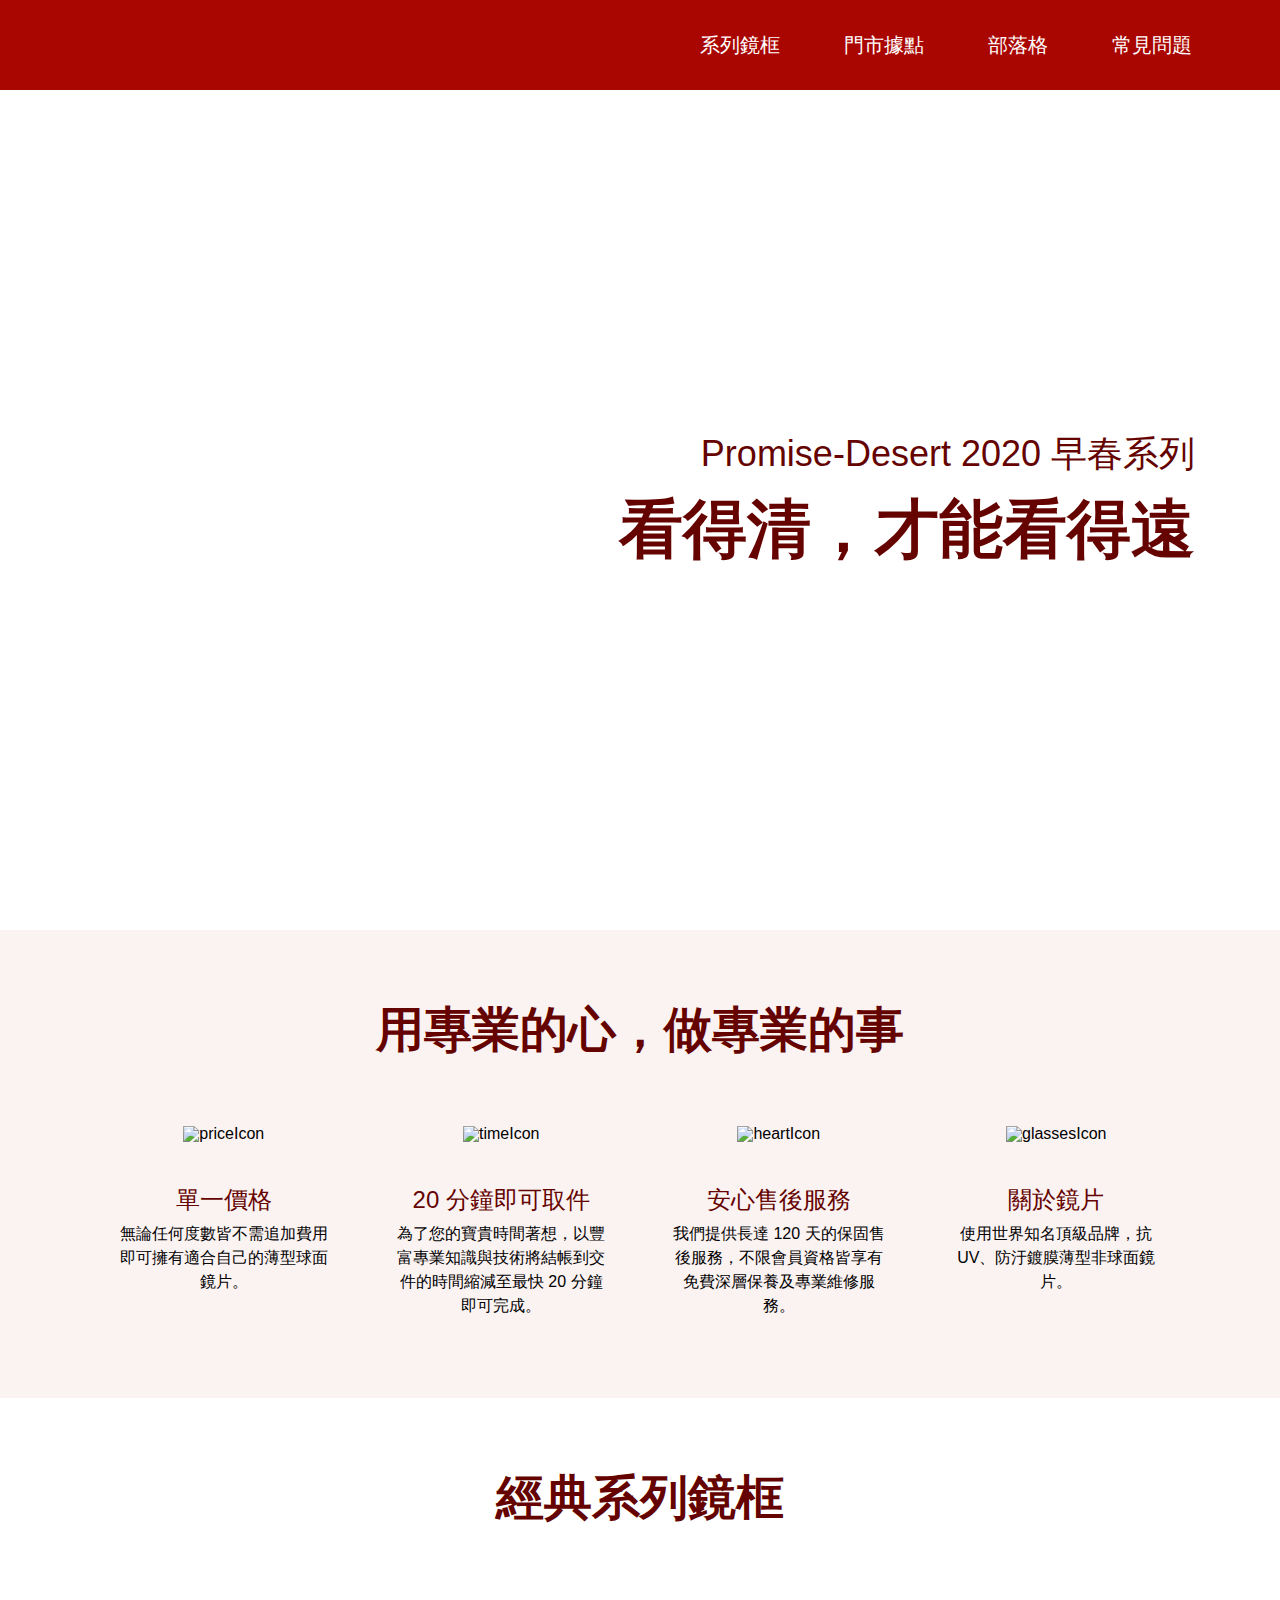
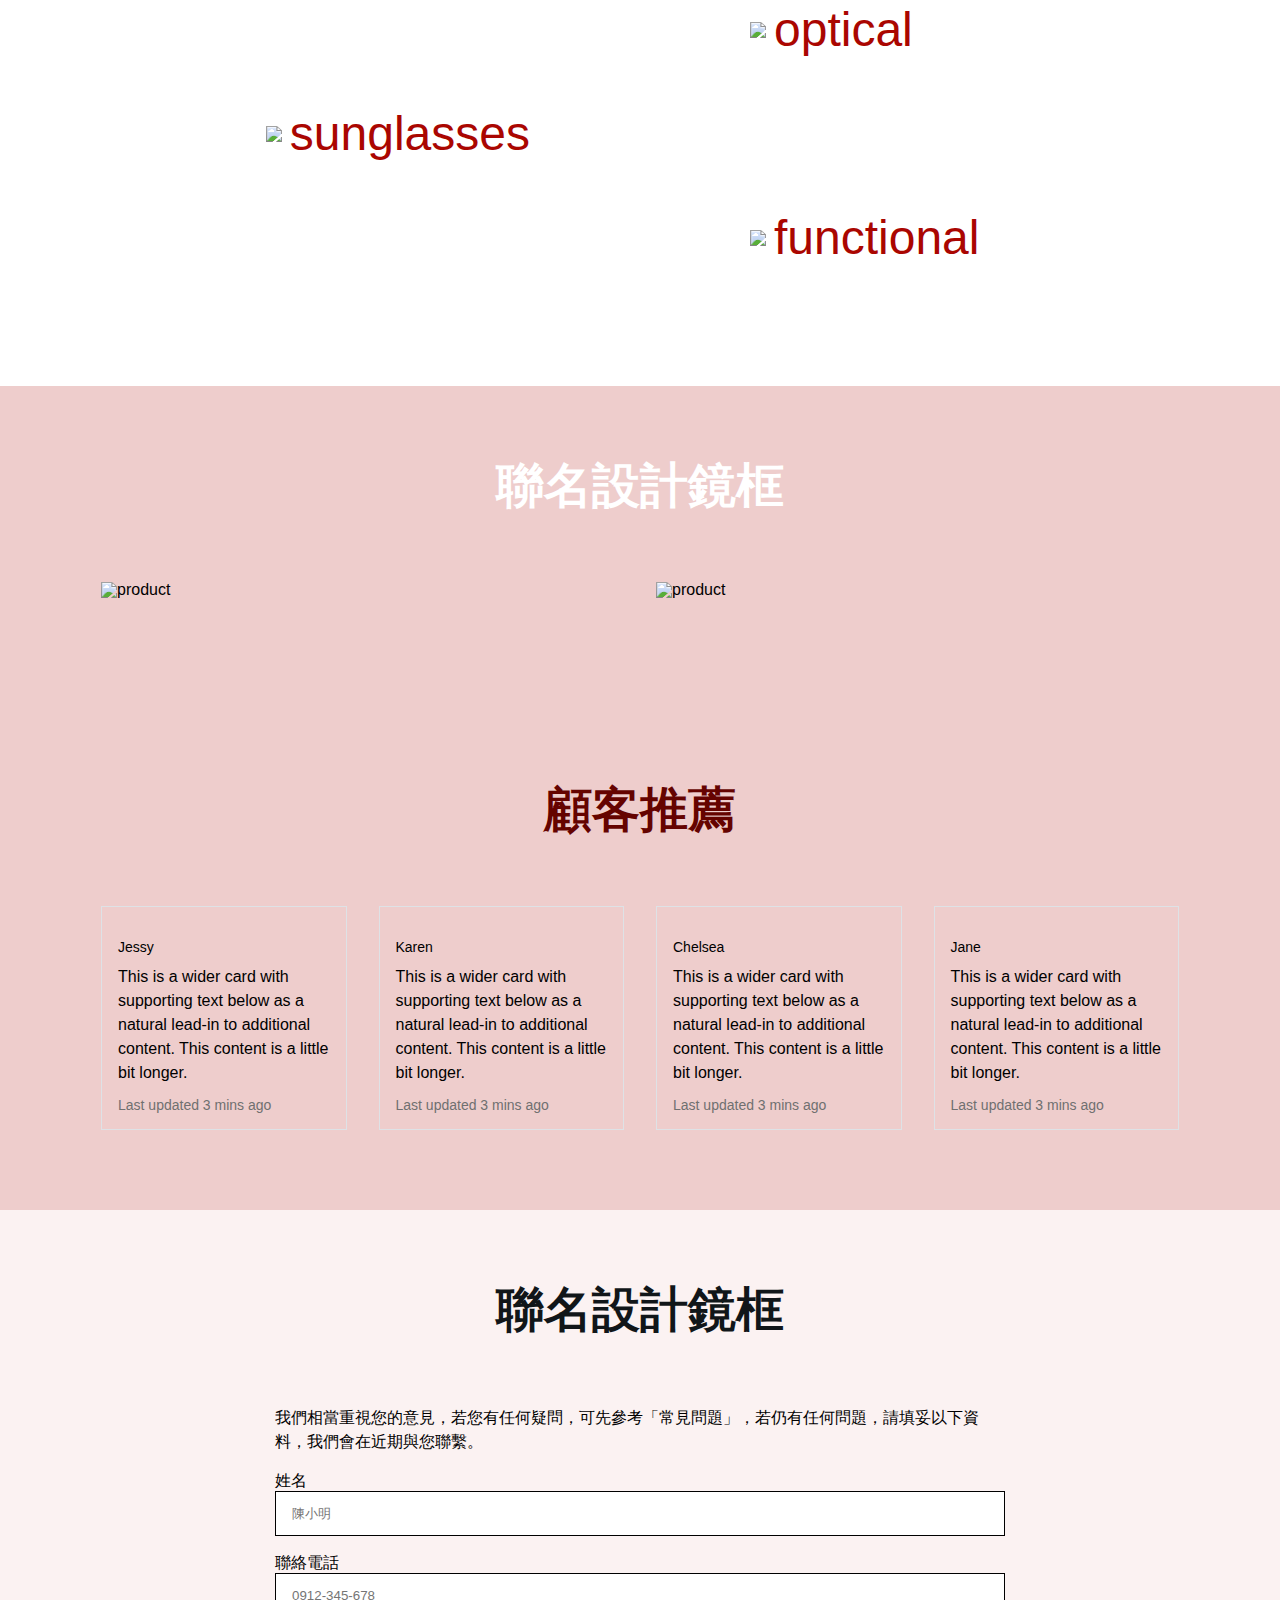
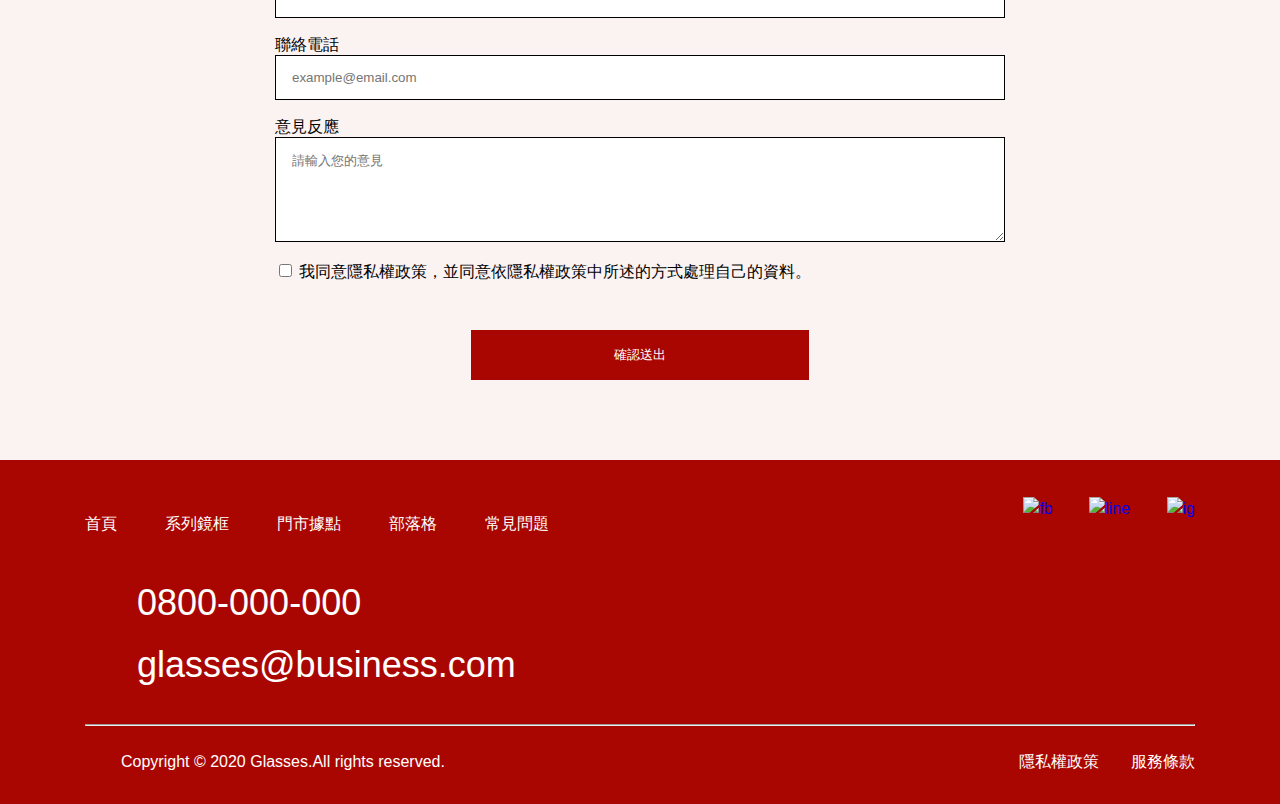
==== index.html @ e17db6bc "新增眼鏡行首頁" ====
<!DOCTYPE html>
<html lang="en">
<head>
  <meta charset="UTF-8">
  <meta name="viewport" content="width=device-width, initial-scale=1.0">
  <title>Glasses</title>
  <link rel="stylesheet" href="css/style.css">
</head>
<body>
  <nav class="bar">
    <a href="#" class="bar__logo">
      <img src="https://hexschool.github.io/webLayoutTraining1st/week3/logo.png" alt="">
    </a>
    <ul class="bar__nav">
      <li class="bar__nav__item"><a href="#">系列鏡框</a></li>
      <li class="bar__nav__item"><a href="#">門市據點</a></li>
      <li class="bar__nav__item"><a href="#">部落格</a></li>
      <li class="bar__nav__item"><a href="#">常見問題</a></li>
    </ul>
  </nav>
  <header class="masthead">
    <div class="container d-flex fxd-c fx-jcc fx-alfe">
      <div class="masthead__subtitle">Promise-Desert 2020 早春系列</div>
      <div class="masthead__title">看得清，才能看得遠</div>
    </div>
  </header>
  <section class="introduction">
    <div class="container">
      <h2 class="subtitle">用專業的心，做專業的事</h2>
      <div class="d-flexSet">
        <div class="intro w-25 w-md-50 w-sm-100">
          <img src="https://hexschool.github.io/webLayoutTraining1st/week3/icon-dollar.svg" alt="priceIcon" class="intro__img">
          <h3 class="intro__title">單一價格</h3>
          <p class="intro__content">無論任何度數皆不需追加費用 即可擁有適合自己的薄型球面 鏡片。</p>
        </div>
        <div class="intro w-25 w-md-50 w-sm-100">
          <img src="https://hexschool.github.io/webLayoutTraining1st/week3/icon-clock.svg" alt="timeIcon" class="intro__img">
          <h3 class="intro__title">20 分鐘即可取件</h3>
          <p class="intro__content">為了您的寶貴時間著想，以豐 富專業知識與技術將結帳到交 件的時間縮減至最快 20 分鐘 即可完成。</p>
        </div>
        <div class="intro w-25 w-md-50 w-sm-100">
          <img src="https://hexschool.github.io/webLayoutTraining1st/week3/icon-heart.svg" alt="heartIcon" class="intro__img">
          <h3 class="intro__title">安心售後服務</h3>
          <p class="intro__content">我們提供長達 120 天的保固售後服務，不限會員資格皆享有免費深層保養及專業維修服務。</p>
        </div>
        <div class="intro w-25 w-md-50 w-sm-100">
          <img src="https://hexschool.github.io/webLayoutTraining1st/week3/icon-glasses.svg" alt="glassesIcon" class="intro__img">
          <h3 class="intro__title">關於鏡片</h3>
          <p class="intro__content">使用世界知名頂級品牌，抗UV、防汙鍍膜薄型非球面鏡片。</p>
        </div>
      </div>
    </div>
  </section>
  <section class="product">
    <div class="container">
      <h2 class="subtitle">經典系列鏡框</h2>
      <div class="list">
        <img src="https://hexschool.github.io/webLayoutTraining1st/week3/product-1.png" alt="" class="list__img">
        <div class="list__content">
          <img class="list__content__icon d-none d-sm-bk" src="https://hexschool.github.io/webLayoutTraining1st/week3/icon-diamond-white.svg">
          <img class="list__content__icon d-sm-none" src="https://hexschool.github.io/webLayoutTraining1st/week3/icon-diamond.svg">
          <h3 class="list__content__discript">optical</h3>
        </div>
      </div>
      <div class="list fxd-rr fxd-md-r">
        <img src="https://hexschool.github.io/webLayoutTraining1st/week3/product-2.png" alt="" class="list__img">
        <div class="list__content">
          <img class="list__content__icon d-none d-sm-bk"  src="https://hexschool.github.io/webLayoutTraining1st/week3/icon-sun-white.svg">
          <img class="list__content__icon d-sm-none" src="https://hexschool.github.io/webLayoutTraining1st/week3/icon-sun.svg">
          <h3 class="list__content__discript">sunglasses</h3>
        </div>
      </div>
      <div class="list">
        <img src="https://hexschool.github.io/webLayoutTraining1st/week3/product-3.png" alt="" class="list__img">
        <div class="list__content">
          <img class="list__content__icon d-none d-sm-bk" src="https://hexschool.github.io/webLayoutTraining1st/week3/icon-thunder-white.svg">
          <img class="list__content__icon d-sm-none" src="https://hexschool.github.io/webLayoutTraining1st/week3/icon-thunder.svg">
          <h3 class="list__content__discript">functional</h3>
        </div>
      </div>
    </div>
  </section>
  <section class="co-brand">
    <div class="container">
      <h2 class="subtitle white">聯名設計鏡框</h2>
      <div class="d-flexSet">
        <img src="https://hexschool.github.io/webLayoutTraining1st/week3/product-8.png" alt="product" class="w-50 w-md-100 mb-md mb-0 px-xs">
        <img src="https://hexschool.github.io/webLayoutTraining1st/week3/product-9.png" alt="product" class="w-50 w-md-100 mb-md mb-0 px-xs">
      </div>
    </div>
  </section>
  <section class="recommend">
    <div class="container">
      <h2 class="subtitle">顧客推薦</h2>
      <div class="d-flexSet">
        <div class="w-25 w-md-50 w-sm-100 px-xs">
          <div class="card mb-md-md">
            <img src="https://hexschool.github.io/webLayoutTraining1st/week3/rec-1.png" alt="" class="card__head">
            <div class="card__body">
              <h5 class="card__title">Jessy</h5>
              <p class="card__text">This is a wider card with supporting text below as a natural lead-in to additional content. This content is a little bit longer.</p>
              <p class="card__caption">Last updated 3 mins ago</p>
            </div>
          </div>
        </div>
        <div class="w-25 w-md-50 w-sm-100 px-xs">
          <div class="card mb-md-md">
            <img src="https://hexschool.github.io/webLayoutTraining1st/week3/rec-2.png" alt="" class="card__head">
            <div class="card__body">
              <h5 class="card__title">Karen</h5>
              <p class="card__text">This is a wider card with supporting text below as a natural lead-in to additional content. This content is a little bit longer.</p>
              <p class="card__caption">Last updated 3 mins ago</p>
            </div>
          </div>
        </div>
        <div class="w-25 w-md-50 w-sm-100 px-xs">
          <div class="card mb-sm-md">
            <img src="https://hexschool.github.io/webLayoutTraining1st/week3/rec-3.png" alt="" class="card__head">
            <div class="card__body">
              <h5 class="card__title">Chelsea</h5>
              <p class="card__text">This is a wider card with supporting text below as a natural lead-in to additional content. This content is a little bit longer.</p>
              <p class="card__caption">Last updated 3 mins ago</p>
            </div>
          </div>
        </div>
        <div class="w-25 w-md-50 w-sm-100 px-xs">
          <div class="card">
            <img src="https://hexschool.github.io/webLayoutTraining1st/week3/rec-4.png" alt="" class="card__head">
            <div class="card__body">
              <h5 class="card__title">Jane</h5>
              <p class="card__text">This is a wider card with supporting text below as a natural lead-in to additional content. This content is a little bit longer.</p>
              <p class="card__caption">Last updated 3 mins ago</p>
            </div>
          </div>
        </div>
      </div>
    </div>
  </section>
  <section class="contact">
    <div class="container">
      <h2 class="subtitle dark mb-xs">聯名設計鏡框</h2>
      <div class="contact__form">
        <p class="mb-xs">我們相當重視您的意見，若您有任何疑問，可先參考「常見問題」，若仍有任何問題，請填妥以下資料，我們會在近期與您聯繫。</p>
        <div class="contact__form__topic">
          <label for="contactName">姓名</label>
          <input type="text" placeholder="陳小明">
        </div>
        <div class="contact__form__topic">
          <label for="contactTel">聯絡電話</label>
          <input type="tel" placeholder="0912-345-678">
        </div>
        <div class="contact__form__topic">
          <label for="contactMail">聯絡電話</label>
          <input type="email" placeholder="example@email.com">
        </div>
        <div class="contact__form__topic">
          <label for="">意見反應</label>
          <textarea name="response" id="" cols="30" rows="5" placeholder="請輸入您的意見"></textarea>
        </div>
        <div class="mb-xl mb-md-sm">
          <input type="checkbox" id="agreement" name="agreement" value="agree">
          <label for="agreement">我同意隱私權政策，並同意依隱私權政策中所述的方式處理自己的資料。</label><br>
        </div>
        <button class="btn mx-auto">確認送出</button>
      </div>
      
    </div>
  </section>
  <div class="footer">
    <div class="container">
      <div class="d-flex fx-jsb">
        <div>
          <ul class="d-flex fx-jsb py-xs py-md-0 mb-sm d-sm-none">
            <li class="mr-xl"><a class="white" href="#">首頁</a></li>
            <li class="mr-xl"><a class="white" href="#">系列鏡框</a></li>
            <li class="mr-xl"><a class="white" href="#">門市據點</a></li>
            <li class="mr-xl"><a class="white" href="#">部落格</a></li>
            <li class="mr-xl"><a class="white" href="#">常見問題</a></li>
          </ul>
          <div class="d-flex fx-alc contact-list">
            <img src="https://hexschool.github.io/webLayoutTraining1st/week3/icon-phone.svg" alt="">
            <a href="tel:+0800-000-000">0800-000-000</a>
          </div>
          <div class="d-flex fx-alc contact-list">
            <img src="https://hexschool.github.io/webLayoutTraining1st/week3/icon-mail.svg" alt="">
            <a href="mailto:glasses@business.com">glasses@business.com</a>
          </div>
        </div>
        <div>
          <a href="#" class="mr-md mr-sm-sm"><img class="contact-icon" src="https://hexschool.github.io/webLayoutTraining1st/week3/icon-fb.svg" alt="fb"></a>
          <a href="#" class="mr-md mr-sm-sm"><img class="contact-icon" src="https://hexschool.github.io/webLayoutTraining1st/week3/icon-line.svg" alt="line"></a>
          <a href="#"><img class="contact-icon" src="https://hexschool.github.io/webLayoutTraining1st/week3/icon-ig.svg" alt="ig"></a>
        </div>
      </div>
      <hr class="divider">
      <div class="d-flex fx-alc fx-jsb fxd-sm-c fx-sm-alfs">
        <div class="d-flex fx-alc fx-jsb">
          <img class="mr-lg d-md-none" src="https://hexschool.github.io/webLayoutTraining1st/week3/logo.png" alt="">
          <p class="white">Copyright © 2020 Glasses.All rights reserved.</p>
        </div>    
        <div class="d-flex fx-jsb fx-alfe w-sm-100 policy">
          <ul class="d-flex fx-jsb fxd-sm-c">
            <li class="mr-md"><a class="white" href="#">隱私權政策</a></li>
            <li><a class="white" href="#">服務條款</a></li>
          </ul>
          <img class="d-none d-sm-bk" src="https://hexschool.github.io/webLayoutTraining1st/week3/logo.png" alt="">
        </div>
      </div>
    </div>
  </div>
</body>
</html>
---- css/style.css ----
@charset "UTF-8";
/* http://meyerweb.com/eric/tools/css/reset/ 
   v2.0 | 20110126
   License: none (public domain)
*/
html, body, div, span, applet, object, iframe,
h1, h2, h3, h4, h5, h6, p, blockquote, pre,
a, abbr, acronym, address, big, cite, code,
del, dfn, em, img, ins, kbd, q, s, samp,
small, strike, strong, sub, sup, tt, var,
b, u, i, center,
dl, dt, dd, ol, ul, li,
fieldset, form, label, legend,
table, caption, tbody, tfoot, thead, tr, th, td,
article, aside, canvas, details, embed,
figure, figcaption, footer, header, hgroup,
menu, nav, output, ruby, section, summary,
time, mark, audio, video {
  margin: 0;
  padding: 0;
  border: 0;
  font-size: 100%;
  font: inherit;
  vertical-align: baseline;
}

/* HTML5 display-role reset for older browsers */
article, aside, details, figcaption, figure,
footer, header, hgroup, menu, nav, section {
  display: block;
}

body {
  line-height: 1;
}

ol, ul {
  list-style: none;
}

blockquote, q {
  quotes: none;
}

blockquote:before, blockquote:after,
q:before, q:after {
  content: '';
  content: none;
}

table {
  border-collapse: collapse;
  border-spacing: 0;
}

*, *:after, *:before {
  position: relative;
  -webkit-box-sizing: border-box;
          box-sizing: border-box;
}

html {
  font-family: 'Roboto', sans-serif, "微軟正黑體";
  font-size: 16px;
  width: 100%;
}

h1 {
  font-weight: bold;
}

h2 {
  font-weight: bold;
  font-size: 48px;
  line-height: 72px;
}

a, p {
  font-size: 16px;
  line-height: 1.5;
}

img {
  vertical-align: middle;
  max-width: 100%;
  height: auto;
}

a {
  text-decoration: none;
}

.bg-primary {
  background-color: #AA0601 !important;
}

.primary {
  color: #AA0601 !important;
}

.bg-secondary {
  background-color: #650300 !important;
}

.secondary {
  color: #650300 !important;
}

.bg-dark {
  background-color: #111619 !important;
}

.dark {
  color: #111619 !important;
}

.bg-white {
  background-color: #fff !important;
}

.white {
  color: #fff !important;
}

.bg-caption {
  background-color: #707070 !important;
}

.caption {
  color: #707070 !important;
}

.mr-xs {
  margin-right: 1rem;
}

.mb-xs {
  margin-bottom: 1rem;
}

.pb-xs {
  padding-bottom: 1rem;
}

.py-xs {
  padding-top: 1rem;
  padding-bottom: 1rem;
}

.px-xs {
  padding-left: 1rem;
  padding-right: 1rem;
}

.txt-xs {
  font-size: 1rem;
}

.mr-sm {
  margin-right: 1.5rem;
}

.mb-sm {
  margin-bottom: 1.5rem;
}

.pb-sm {
  padding-bottom: 1.5rem;
}

.py-sm {
  padding-top: 1.5rem;
  padding-bottom: 1.5rem;
}

.px-sm {
  padding-left: 1.5rem;
  padding-right: 1.5rem;
}

.txt-sm {
  font-size: 1.5rem;
}

.mr-md {
  margin-right: 2rem;
}

.mb-md {
  margin-bottom: 2rem;
}

.pb-md {
  padding-bottom: 2rem;
}

.py-md {
  padding-top: 2rem;
  padding-bottom: 2rem;
}

.px-md {
  padding-left: 2rem;
  padding-right: 2rem;
}

.txt-md {
  font-size: 2rem;
}

.mr-lg {
  margin-right: 2.25rem;
}

.mb-lg {
  margin-bottom: 2.25rem;
}

.pb-lg {
  padding-bottom: 2.25rem;
}

.py-lg {
  padding-top: 2.25rem;
  padding-bottom: 2.25rem;
}

.px-lg {
  padding-left: 2.25rem;
  padding-right: 2.25rem;
}

.txt-lg {
  font-size: 2.25rem;
}

.mr-xl {
  margin-right: 3rem;
}

.mb-xl {
  margin-bottom: 3rem;
}

.pb-xl {
  padding-bottom: 3rem;
}

.py-xl {
  padding-top: 3rem;
  padding-bottom: 3rem;
}

.px-xl {
  padding-left: 3rem;
  padding-right: 3rem;
}

.txt-xl {
  font-size: 3rem;
}

.mr-xxl {
  margin-right: 4rem;
}

.mb-xxl {
  margin-bottom: 4rem;
}

.pb-xxl {
  padding-bottom: 4rem;
}

.py-xxl {
  padding-top: 4rem;
  padding-bottom: 4rem;
}

.px-xxl {
  padding-left: 4rem;
  padding-right: 4rem;
}

.txt-xxl {
  font-size: 4rem;
}

.mx-auto {
  margin-right: auto;
  margin-left: auto;
}

.w-25 {
  width: 25%;
}

.w-50 {
  width: 50%;
}

.w-75 {
  width: 75%;
}

.w-100 {
  width: 100%;
}

.w-125 {
  width: 125%;
}

.italic {
  font-style: italic;
}

.bold {
  font-weight: bold;
}

.align-r {
  text-align: right;
}

.align-c {
  text-align: center;
}

.d-none {
  display: none;
}

.h-100 {
  height: 100％;
}

.d-flex {
  display: -webkit-box;
  display: -ms-flexbox;
  display: flex;
}

.d-flexSet {
  display: -webkit-box;
  display: -ms-flexbox;
  display: flex;
  -ms-flex-wrap: wrap;
      flex-wrap: wrap;
}

.fxd-c {
  -webkit-box-orient: vertical;
  -webkit-box-direction: normal;
      -ms-flex-direction: column;
          flex-direction: column;
}

.fxd-rr {
  -webkit-box-orient: horizontal;
  -webkit-box-direction: reverse;
      -ms-flex-direction: row-reverse;
          flex-direction: row-reverse;
}

.fx-jcc {
  -webkit-box-pack: center;
      -ms-flex-pack: center;
          justify-content: center;
}

.fx-jsb {
  -webkit-box-pack: justify;
      -ms-flex-pack: justify;
          justify-content: space-between;
}

.fx-alc {
  -webkit-box-align: center;
      -ms-flex-align: center;
          align-items: center;
}

.fx-alfe {
  -webkit-box-align: end;
      -ms-flex-align: end;
          align-items: flex-end;
}

.intro {
  padding: 0 30px;
  text-align: center;
}

.intro__img {
  width: 100px;
  height: 100px;
  margin: 0 auto 40px;
}

.intro__title {
  color: #650300;
  font-size: 24px;
  line-height: 36px;
  margin-bottom: 4px;
}

.intro__content {
  font-size: 16px;
  line-height: 24px;
}

.list {
  display: -webkit-box;
  display: -ms-flexbox;
  display: flex;
  margin-bottom: 32px;
}

.list__img {
  width: 635px;
}

.list__content {
  display: -webkit-box;
  display: -ms-flexbox;
  display: flex;
  -webkit-box-align: center;
      -ms-flex-align: center;
          align-items: center;
  color: #AA0601;
  padding: 0 30px;
}

.list__content__icon {
  margin-right: 8px;
}

.list__content__discript {
  font-size: 48px;
  line-height: 72px;
}

.card {
  border: 1px solid #DEE2E6;
}

.card__head {
  width: 100%;
}

.card__body {
  padding: 14px 16px;
}

.card__title {
  font-size: 14px;
  line-height: 20px;
  margin-bottom: 8px;
}

.card__text {
  font-size: 16px;
  line-height: 24px;
  margin-bottom: 10px;
}

.card__caption {
  font-size: 14px;
  line-height: 20px;
  color: #707070;
}

.btn {
  display: block;
  background-color: #AA0601;
  border: none;
  color: white;
  padding: 16px 143px;
  text-align: center;
  text-decoration: none;
  cursor: pointer;
}

.divider {
  margin-top: 1.5rem;
  margin-bottom: 1.5rem;
}

.container {
  margin: 0 auto;
  width: 100%;
  max-width: 1110px;
  padding: 64px 0 80px;
}

.subtitle {
  text-align: center;
  color: #650300;
  margin-bottom: 60px;
}

.bar {
  display: -webkit-box;
  display: -ms-flexbox;
  display: flex;
  -webkit-box-pack: justify;
      -ms-flex-pack: justify;
          justify-content: space-between;
  -webkit-box-align: center;
      -ms-flex-align: center;
          align-items: center;
  padding: 30px 88px;
  background-color: #AA0601;
}

.bar__nav {
  display: -webkit-box;
  display: -ms-flexbox;
  display: flex;
  -webkit-box-pack: justify;
      -ms-flex-pack: justify;
          justify-content: space-between;
}

.bar__nav__item {
  margin-left: 64px;
}

.bar__nav__item a {
  color: #fff;
  font-size: 20px;
}

.masthead {
  background-image: url("https://hexschool.github.io/webLayoutTraining1st/week3/banner.png");
  background-size: cover;
  background-repeat: no-repeat;
  height: 840px;
  display: -webkit-box;
  display: -ms-flexbox;
  display: flex;
  -webkit-box-align: center;
      -ms-flex-align: center;
          align-items: center;
}

.masthead__title {
  font-size: 64px;
  line-height: 96px;
  color: #650300;
  font-weight: bold;
}

.masthead__subtitle {
  font-size: 36px;
  line-height: 54px;
  color: #650300;
}

.introduction {
  background-color: rgba(170, 6, 1, 0.05);
}

.co-brand {
  background-color: rgba(170, 6, 1, 0.2);
  background-image: url("https://hexschool.github.io/webLayoutTraining1st/week3/bg.png");
  background-repeat: no-repeat;
  background-position: center;
  background-size: cover;
}

.recommend {
  background-color: rgba(170, 6, 1, 0.2);
}

.contact {
  background-color: rgba(170, 6, 1, 0.05);
}

.contact__form {
  margin: 0 auto;
  padding: 0 190px;
}

.contact__form label {
  line-height: 21px;
}

.contact__form__topic {
  margin-bottom: 16px;
}

.contact__form__topic label {
  display: block;
  width: 100%;
  line-height: 21px;
}

.contact__form__topic input {
  border: 1px solid #000;
  width: 100%;
  padding: 14px 16px;
}

.contact__form__topic textarea {
  border: 1px solid #000;
  width: 100%;
  padding: 14px 16px;
}

.footer {
  background-color: #AA0601;
}

.footer .container {
  padding-top: 36px;
  padding-bottom: 30px;
}

.footer .contact-icon {
  width: 48px;
}

.footer .contact-list {
  margin-bottom: 8px;
}

.footer .contact-list img {
  width: 40px;
  margin-right: 12px;
}

.footer .contact-list a {
  color: white;
  font-size: 36px;
}

@media (max-width: 900px) {
  .list__img {
    width: 65%;
  }
  .list__content__discript {
    font-size: 40px;
    line-height: 1.5;
  }
}

@media (max-width: 768px) {
  h2 {
    font-size: 32px;
    line-height: 48px;
  }
  .bar {
    padding: 30px 39px;
  }
  .bar__nav__item {
    margin-left: 40px;
  }
  .container {
    padding: 32px 40px;
  }
  .masthead__title {
    font-size: 48px;
    line-height: 67px;
  }
  .masthead__subtitle {
    font-size: 20px;
    line-height: 28px;
  }
  .contact__form {
    padding: 0 120px;
  }
  .contact__form__topic {
    margin-bottom: 8px;
  }
  .footer .contact-icon {
    width: 24px;
  }
  .footer .contact-list img {
    margin-right: 8px;
  }
  .footer .contact-list a {
    font-size: 20px;
  }
  .footer .policy ul li {
    padding-top: 8px;
  }
  .footer .policy a {
    font-size: 14px;
  }
  .footer .policy img {
    width: 46px;
  }
  .w-md-25 {
    width: 25%;
  }
  .w-md-50 {
    width: 50%;
  }
  .w-md-75 {
    width: 75%;
  }
  .w-md-100 {
    width: 100%;
  }
  .fxd-md-r {
    -webkit-box-orient: horizontal;
    -webkit-box-direction: normal;
        -ms-flex-direction: row;
            flex-direction: row;
  }
  .d-md-bk {
    display: block;
  }
  .d-md-none {
    display: none;
  }
  .py-md-0 {
    padding-top: 0;
    padding-bottom: 0;
  }
  .mb-md-md {
    margin-bottom: 32px;
  }
  .intro {
    padding: 20px 23px;
  }
  .intro__img {
    width: 80px;
    height: 80px;
    margin: 0 auto 16px;
  }
  .intro__title {
    font-size: 20px;
    line-height: 30px;
    margin-bottom: 8px;
  }
  .list {
    margin-bottom: 8px;
  }
  .list__img {
    width: 60%;
  }
  .list__content__discript {
    font-size: 28px;
    line-height: 42px;
  }
}

@media (max-width: 600px) {
  .list__content {
    padding-right: 0;
    padding-left: 20px;
  }
  .list__content__icon {
    width: 50%;
  }
  .list__content__discript {
    font-size: 24px;
    line-height: 24px;
  }
}

@media (max-width: 414px) {
  h2 {
    font-size: 24px;
    line-height: 48px;
  }
  .subtitle {
    margin-bottom: 20px;
  }
  .bar {
    padding: 0;
    -webkit-box-orient: vertical;
    -webkit-box-direction: normal;
        -ms-flex-direction: column;
            flex-direction: column;
  }
  .bar__logo {
    padding: 10px;
  }
  .bar__nav {
    width: 100%;
    -ms-flex-wrap: wrap;
        flex-wrap: wrap;
  }
  .bar__nav__item {
    border: 1px solid #fff;
    width: 50%;
    padding: 8px;
    margin-left: 0;
    text-align: center;
  }
  .container {
    padding: 32px 15px;
  }
  .masthead {
    height: 394px;
  }
  .masthead__title {
    font-size: 32px;
    line-height: 45px;
  }
  .masthead__subtitle {
    font-size: 16px;
    line-height: 22px;
  }
  .contact__form {
    padding: 0;
  }
  .footer .contact-icon {
    width: 24px;
  }
  .footer .contact-list img {
    width: 20px;
    margin-right: 5px;
  }
  .footer .contact-list a {
    font-size: 16px;
  }
  .w-sm-25 {
    width: 25%;
  }
  .w-sm-50 {
    width: 50%;
  }
  .w-sm-75 {
    width: 75%;
  }
  .w-sm-100 {
    width: 100%;
  }
  .d-sm-bk {
    display: block;
  }
  .d-sm-none {
    display: none;
  }
  .fxd-sm-c {
    -webkit-box-orient: vertical;
    -webkit-box-direction: normal;
        -ms-flex-direction: column;
            flex-direction: column;
  }
  .fx-sm-alfs {
    -webkit-box-align: start;
        -ms-flex-align: start;
            align-items: flex-start;
  }
  .mr-sm-sm {
    margin-right: 24px;
  }
  .mb-sm-md {
    margin-bottom: 24px;
  }
  .list {
    margin-bottom: 8px;
  }
  .list__img {
    width: 100%;
  }
  .list__content {
    position: absolute;
    top: 50%;
    left: 50%;
    -webkit-transform: translate(-50%, -50%);
            transform: translate(-50%, -50%);
    color: #fff;
    padding: 0;
  }
}
/*# sourceMappingURL=style.css.map */
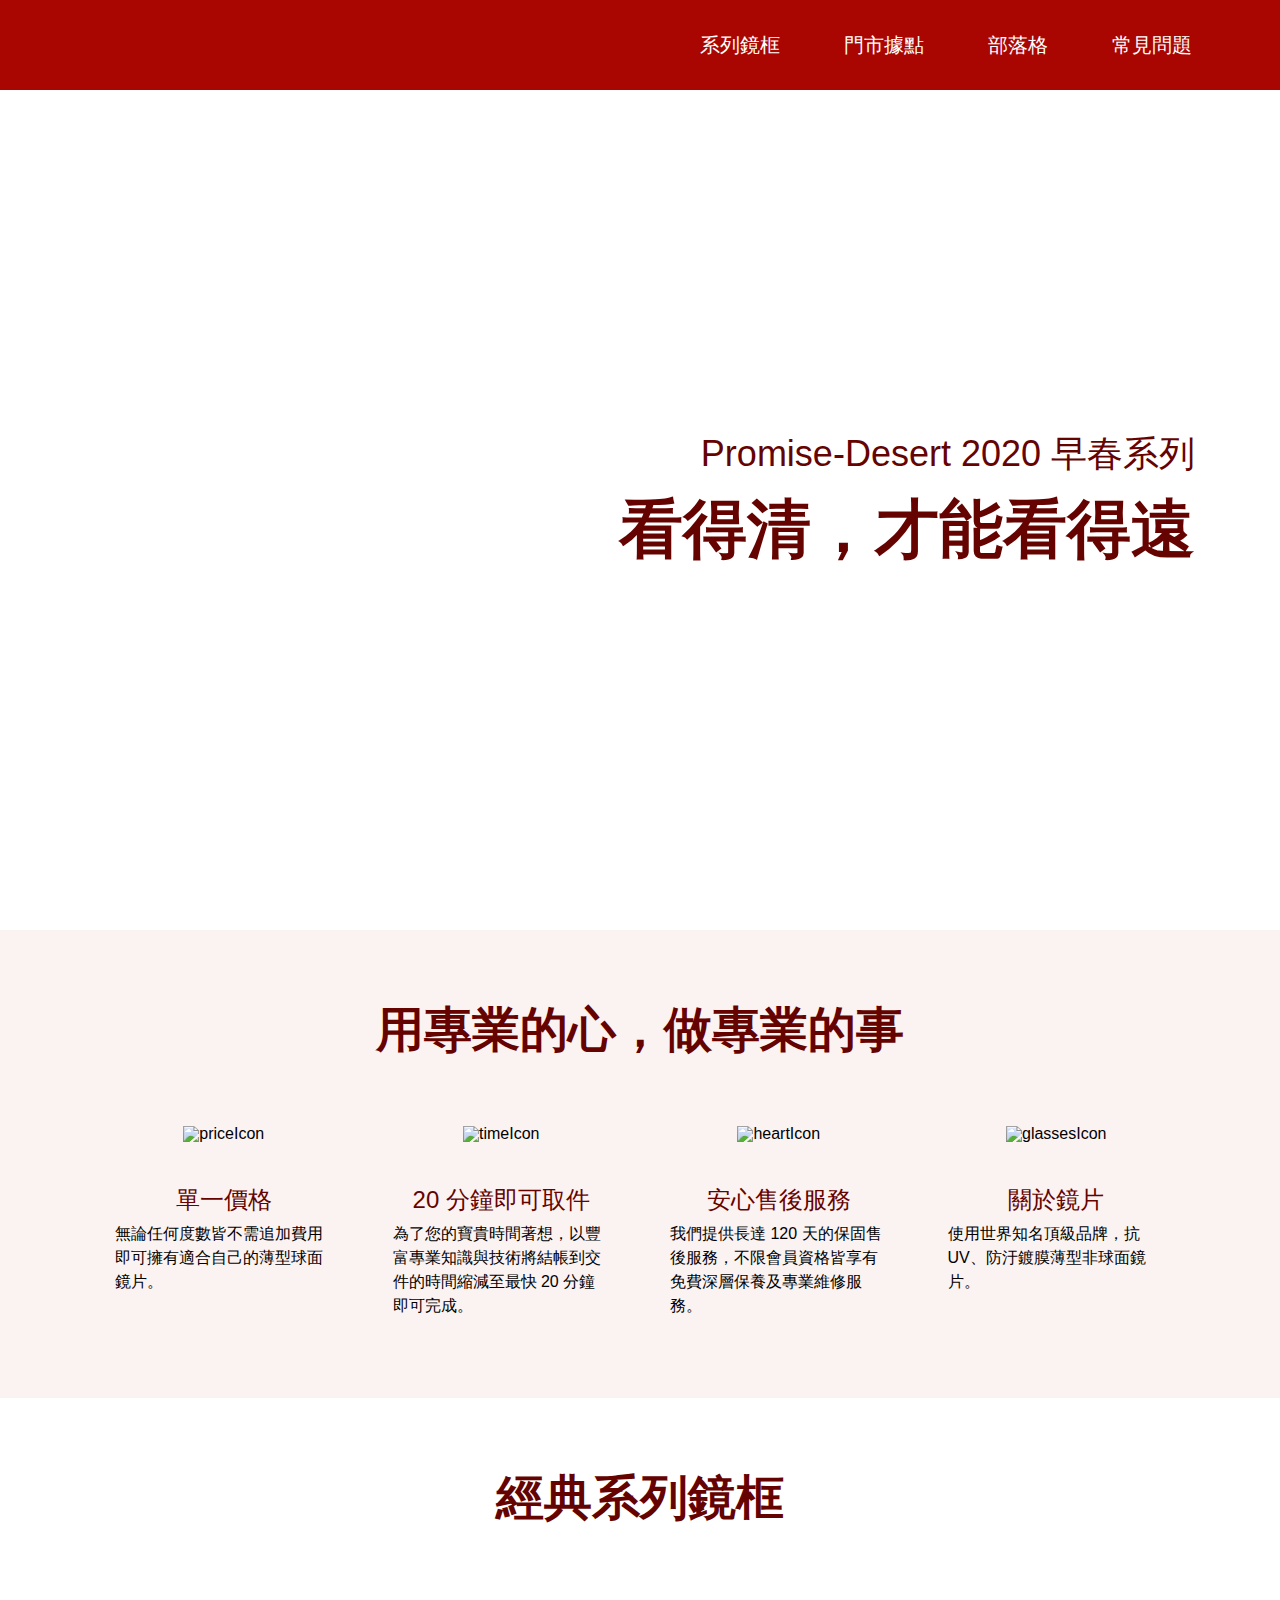
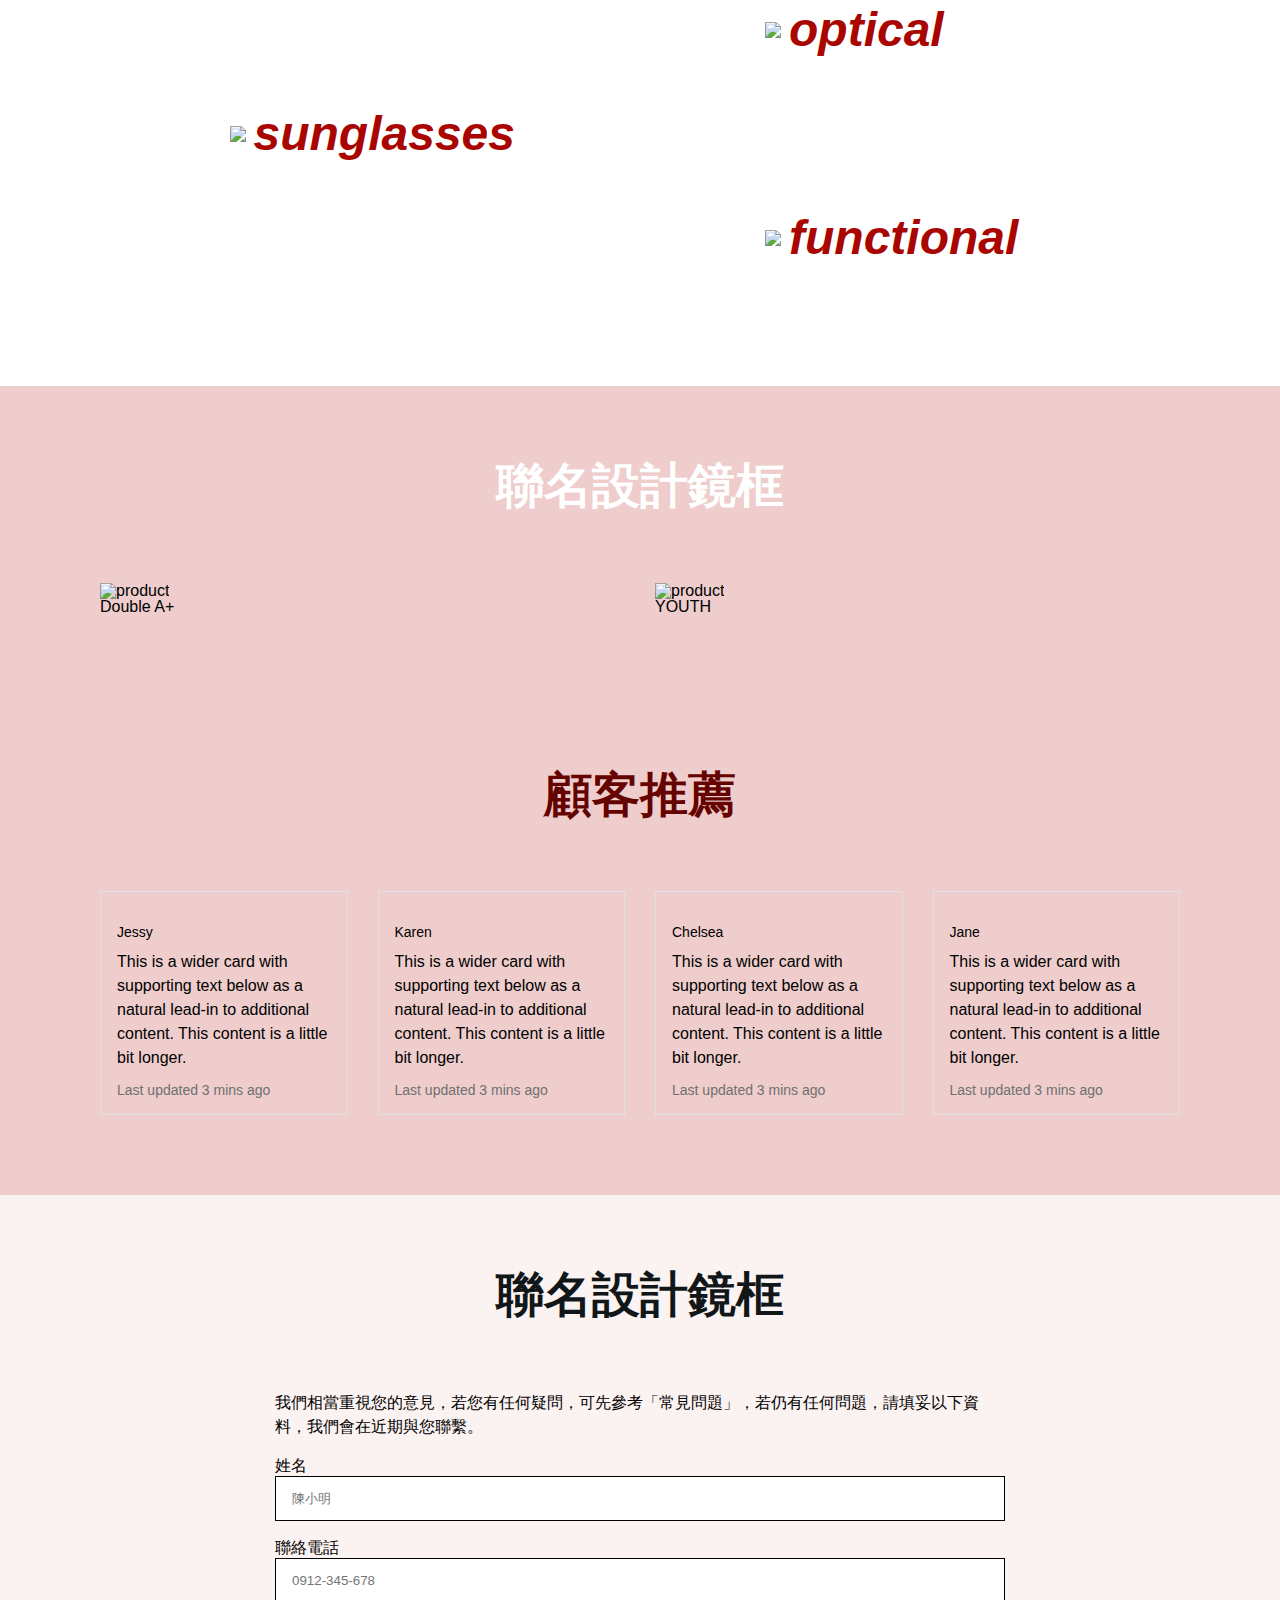
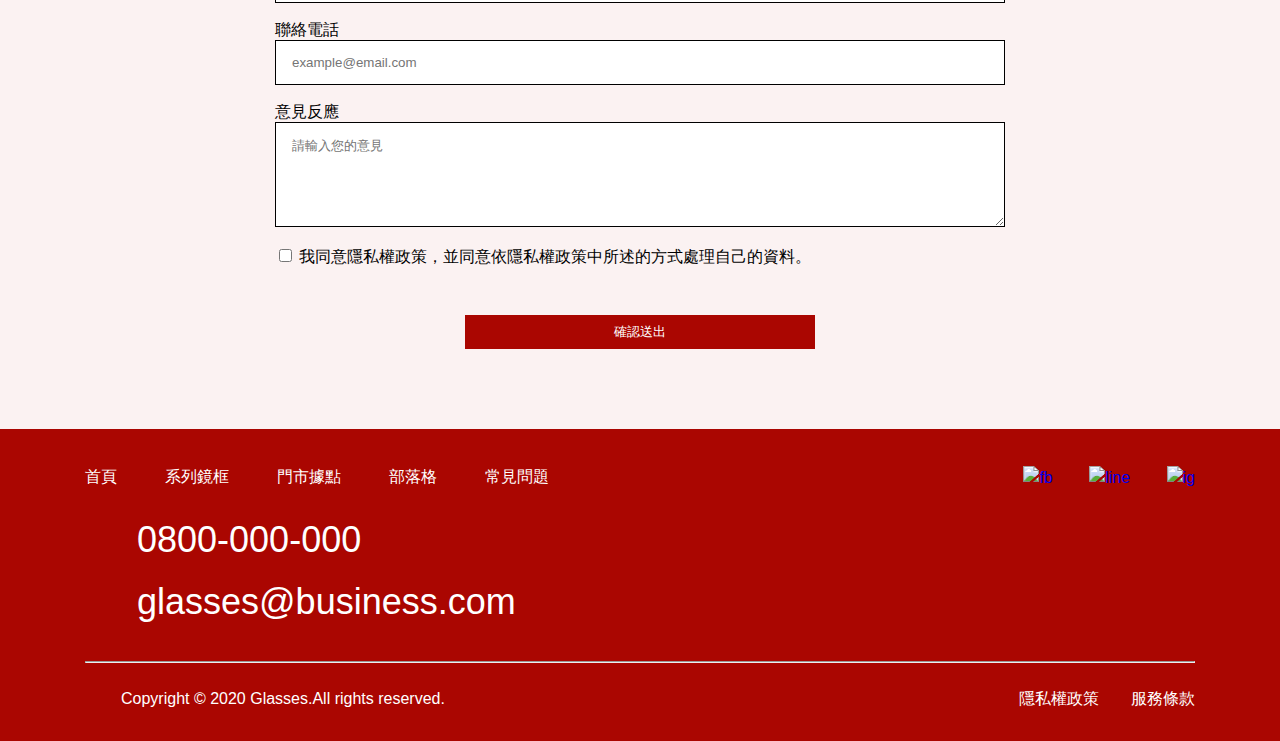
==== commit 26fa40cb: "調整樣式" ====
--- a/index.html
+++ b/index.html
@@ -28,22 +28,22 @@
     <div class="container">
       <h2 class="subtitle">用專業的心，做專業的事</h2>
       <div class="d-flexSet">
-        <div class="intro w-25 w-md-50 w-sm-100">
+        <div class="d-flexSet__gutter intro w-25 pad-w-50 mobile-w-100">
           <img src="https://hexschool.github.io/webLayoutTraining1st/week3/icon-dollar.svg" alt="priceIcon" class="intro__img">
           <h3 class="intro__title">單一價格</h3>
           <p class="intro__content">無論任何度數皆不需追加費用 即可擁有適合自己的薄型球面 鏡片。</p>
         </div>
-        <div class="intro w-25 w-md-50 w-sm-100">
+        <div class="d-flexSet__gutter intro w-25 pad-w-50 mobile-w-100">
           <img src="https://hexschool.github.io/webLayoutTraining1st/week3/icon-clock.svg" alt="timeIcon" class="intro__img">
           <h3 class="intro__title">20 分鐘即可取件</h3>
           <p class="intro__content">為了您的寶貴時間著想，以豐 富專業知識與技術將結帳到交 件的時間縮減至最快 20 分鐘 即可完成。</p>
         </div>
-        <div class="intro w-25 w-md-50 w-sm-100">
+        <div class="d-flexSet__gutter intro w-25 pad-w-50 mobile-w-100">
           <img src="https://hexschool.github.io/webLayoutTraining1st/week3/icon-heart.svg" alt="heartIcon" class="intro__img">
           <h3 class="intro__title">安心售後服務</h3>
           <p class="intro__content">我們提供長達 120 天的保固售後服務，不限會員資格皆享有免費深層保養及專業維修服務。</p>
         </div>
-        <div class="intro w-25 w-md-50 w-sm-100">
+        <div class="d-flexSet__gutter intro w-25 pad-w-50 mobile-w-100">
           <img src="https://hexschool.github.io/webLayoutTraining1st/week3/icon-glasses.svg" alt="glassesIcon" class="intro__img">
           <h3 class="intro__title">關於鏡片</h3>
           <p class="intro__content">使用世界知名頂級品牌，抗UV、防汙鍍膜薄型非球面鏡片。</p>
@@ -54,27 +54,27 @@
   <section class="product">
     <div class="container">
       <h2 class="subtitle">經典系列鏡框</h2>
-      <div class="list">
+      <div class="list list--gutter">
         <img src="https://hexschool.github.io/webLayoutTraining1st/week3/product-1.png" alt="" class="list__img">
         <div class="list__content">
-          <img class="list__content__icon d-none d-sm-bk" src="https://hexschool.github.io/webLayoutTraining1st/week3/icon-diamond-white.svg">
-          <img class="list__content__icon d-sm-none" src="https://hexschool.github.io/webLayoutTraining1st/week3/icon-diamond.svg">
+          <img class="list__content__icon d-none mobile-d-bk" src="https://hexschool.github.io/webLayoutTraining1st/week3/icon-diamond-white.svg">
+          <img class="list__content__icon mobile-d-none" src="https://hexschool.github.io/webLayoutTraining1st/week3/icon-diamond.svg">
           <h3 class="list__content__discript">optical</h3>
         </div>
       </div>
-      <div class="list fxd-rr fxd-md-r">
+      <div class="list list--gutter fxd-rr pad-fxd-r">
         <img src="https://hexschool.github.io/webLayoutTraining1st/week3/product-2.png" alt="" class="list__img">
         <div class="list__content">
-          <img class="list__content__icon d-none d-sm-bk"  src="https://hexschool.github.io/webLayoutTraining1st/week3/icon-sun-white.svg">
-          <img class="list__content__icon d-sm-none" src="https://hexschool.github.io/webLayoutTraining1st/week3/icon-sun.svg">
+          <img class="list__content__icon d-none mobile-d-bk"  src="https://hexschool.github.io/webLayoutTraining1st/week3/icon-sun-white.svg">
+          <img class="list__content__icon mobile-d-none" src="https://hexschool.github.io/webLayoutTraining1st/week3/icon-sun.svg">
           <h3 class="list__content__discript">sunglasses</h3>
         </div>
       </div>
-      <div class="list">
+      <div class="list list--gutter">
         <img src="https://hexschool.github.io/webLayoutTraining1st/week3/product-3.png" alt="" class="list__img">
         <div class="list__content">
-          <img class="list__content__icon d-none d-sm-bk" src="https://hexschool.github.io/webLayoutTraining1st/week3/icon-thunder-white.svg">
-          <img class="list__content__icon d-sm-none" src="https://hexschool.github.io/webLayoutTraining1st/week3/icon-thunder.svg">
+          <img class="list__content__icon d-none mobile-d-bk" src="https://hexschool.github.io/webLayoutTraining1st/week3/icon-thunder-white.svg">
+          <img class="list__content__icon mobile-d-none" src="https://hexschool.github.io/webLayoutTraining1st/week3/icon-thunder.svg">
           <h3 class="list__content__discript">functional</h3>
         </div>
       </div>
@@ -84,8 +84,14 @@
     <div class="container">
       <h2 class="subtitle white">聯名設計鏡框</h2>
       <div class="d-flexSet">
-        <img src="https://hexschool.github.io/webLayoutTraining1st/week3/product-8.png" alt="product" class="w-50 w-md-100 mb-md mb-0 px-xs">
-        <img src="https://hexschool.github.io/webLayoutTraining1st/week3/product-9.png" alt="product" class="w-50 w-md-100 mb-md mb-0 px-xs">
+        <div class="d-flexSet__gutter w-50 mobile-w-100 mobile-mb-sm">
+          <img src="https://hexschool.github.io/webLayoutTraining1st/week3/product-8.png" alt="product" class="co-brand__product">
+          <h3 class="co-brand__productBrand">Double A+</h3>
+        </div>
+        <div class="d-flexSet__gutter w-50 mobile-w-100">
+          <img src="https://hexschool.github.io/webLayoutTraining1st/week3/product-9.png" alt="product" class="co-brand__product">
+          <h3 class="co-brand__productBrand">YOUTH</h3>
+        </div>
       </div>
     </div>
   </section>
@@ -93,8 +99,8 @@
     <div class="container">
       <h2 class="subtitle">顧客推薦</h2>
       <div class="d-flexSet">
-        <div class="w-25 w-md-50 w-sm-100 px-xs">
-          <div class="card mb-md-md">
+        <div class="d-flexSet__gutter w-25 pad-w-50 mobile-w-100">
+          <div class="card pad-mb-custom">
             <img src="https://hexschool.github.io/webLayoutTraining1st/week3/rec-1.png" alt="" class="card__head">
             <div class="card__body">
               <h5 class="card__title">Jessy</h5>
@@ -103,8 +109,8 @@
             </div>
           </div>
         </div>
-        <div class="w-25 w-md-50 w-sm-100 px-xs">
-          <div class="card mb-md-md">
+        <div class="d-flexSet__gutter w-25 pad-w-50 mobile-w-100">
+          <div class="card pad-mb-custom">
             <img src="https://hexschool.github.io/webLayoutTraining1st/week3/rec-2.png" alt="" class="card__head">
             <div class="card__body">
               <h5 class="card__title">Karen</h5>
@@ -113,8 +119,8 @@
             </div>
           </div>
         </div>
-        <div class="w-25 w-md-50 w-sm-100 px-xs">
-          <div class="card mb-sm-md">
+        <div class="d-flexSet__gutter w-25 pad-w-50 mobile-w-100">
+          <div class="card mobile-mb-custom">
             <img src="https://hexschool.github.io/webLayoutTraining1st/week3/rec-3.png" alt="" class="card__head">
             <div class="card__body">
               <h5 class="card__title">Chelsea</h5>
@@ -123,7 +129,7 @@
             </div>
           </div>
         </div>
-        <div class="w-25 w-md-50 w-sm-100 px-xs">
+        <div class="d-flexSet__gutter w-25 pad-w-50 mobile-w-100">
           <div class="card">
             <img src="https://hexschool.github.io/webLayoutTraining1st/week3/rec-4.png" alt="" class="card__head">
             <div class="card__body">
@@ -139,7 +145,7 @@
   <section class="contact">
     <div class="container">
       <h2 class="subtitle dark mb-xs">聯名設計鏡框</h2>
-      <div class="contact__form">
+      <form class="contact__form">
         <p class="mb-xs">我們相當重視您的意見，若您有任何疑問，可先參考「常見問題」，若仍有任何問題，請填妥以下資料，我們會在近期與您聯繫。</p>
         <div class="contact__form__topic">
           <label for="contactName">姓名</label>
@@ -157,12 +163,12 @@
           <label for="">意見反應</label>
           <textarea name="response" id="" cols="30" rows="5" placeholder="請輸入您的意見"></textarea>
         </div>
-        <div class="mb-xl mb-md-sm">
+        <div class="mb-xl pad-mb-md mobile-mb-md">
           <input type="checkbox" id="agreement" name="agreement" value="agree">
           <label for="agreement">我同意隱私權政策，並同意依隱私權政策中所述的方式處理自己的資料。</label><br>
         </div>
-        <button class="btn mx-auto">確認送出</button>
-      </div>
+        <input type="submit" class="btn mx-auto" value="確認送出">
+      </form>
       
     </div>
   </section>
@@ -170,7 +176,7 @@
     <div class="container">
       <div class="d-flex fx-jsb">
         <div>
-          <ul class="d-flex fx-jsb py-xs py-md-0 mb-sm d-sm-none">
+          <ul class="d-flex fx-jsb pad-py-0 mb-sm mobile-d-none">
             <li class="mr-xl"><a class="white" href="#">首頁</a></li>
             <li class="mr-xl"><a class="white" href="#">系列鏡框</a></li>
             <li class="mr-xl"><a class="white" href="#">門市據點</a></li>
@@ -187,23 +193,23 @@
           </div>
         </div>
         <div>
-          <a href="#" class="mr-md mr-sm-sm"><img class="contact-icon" src="https://hexschool.github.io/webLayoutTraining1st/week3/icon-fb.svg" alt="fb"></a>
-          <a href="#" class="mr-md mr-sm-sm"><img class="contact-icon" src="https://hexschool.github.io/webLayoutTraining1st/week3/icon-line.svg" alt="line"></a>
+          <a href="#" class="mr-md mobile-mr-sm"><img class="contact-icon" src="https://hexschool.github.io/webLayoutTraining1st/week3/icon-fb.svg" alt="fb"></a>
+          <a href="#" class="mr-md mobile-mr-sm"><img class="contact-icon" src="https://hexschool.github.io/webLayoutTraining1st/week3/icon-line.svg" alt="line"></a>
           <a href="#"><img class="contact-icon" src="https://hexschool.github.io/webLayoutTraining1st/week3/icon-ig.svg" alt="ig"></a>
         </div>
       </div>
       <hr class="divider">
-      <div class="d-flex fx-alc fx-jsb fxd-sm-c fx-sm-alfs">
+      <div class="d-flex fx-alc fx-jsb mobile-fxd-c mobile-fx-alfs">
         <div class="d-flex fx-alc fx-jsb">
-          <img class="mr-lg d-md-none" src="https://hexschool.github.io/webLayoutTraining1st/week3/logo.png" alt="">
+          <img class="mr-lg pad-d-none" src="https://hexschool.github.io/webLayoutTraining1st/week3/logo.png" alt="">
           <p class="white">Copyright © 2020 Glasses.All rights reserved.</p>
         </div>    
-        <div class="d-flex fx-jsb fx-alfe w-sm-100 policy">
-          <ul class="d-flex fx-jsb fxd-sm-c">
+        <div class="d-flex fx-jsb fx-alfe mobile-w-100 policy">
+          <ul class="d-flex fx-jsb mobile-fxd-c">
             <li class="mr-md"><a class="white" href="#">隱私權政策</a></li>
             <li><a class="white" href="#">服務條款</a></li>
           </ul>
-          <img class="d-none d-sm-bk" src="https://hexschool.github.io/webLayoutTraining1st/week3/logo.png" alt="">
+          <img class="d-none mobile-d-bk" src="https://hexschool.github.io/webLayoutTraining1st/week3/logo.png" alt="">
         </div>
       </div>
     </div>
--- a/css/style.css
+++ b/css/style.css
@@ -130,160 +130,186 @@
   color: #707070 !important;
 }
 
+.mr-0 {
+  margin-right: 0;
+}
+
+.mb-0 {
+  margin-bottom: 0;
+}
+
+.pb-0 {
+  padding-bottom: 0;
+}
+
+.py-0 {
+  padding-top: 0;
+  padding-bottom: 0;
+}
+
+.px-0 {
+  padding-left: 0;
+  padding-right: 0;
+}
+
+.txt-0 {
+  font-size: 0;
+}
+
 .mr-xs {
-  margin-right: 1rem;
+  margin-right: 16px;
 }
 
 .mb-xs {
-  margin-bottom: 1rem;
+  margin-bottom: 16px;
 }
 
 .pb-xs {
-  padding-bottom: 1rem;
+  padding-bottom: 16px;
 }
 
 .py-xs {
-  padding-top: 1rem;
-  padding-bottom: 1rem;
+  padding-top: 16px;
+  padding-bottom: 16px;
 }
 
 .px-xs {
-  padding-left: 1rem;
-  padding-right: 1rem;
+  padding-left: 16px;
+  padding-right: 16px;
 }
 
 .txt-xs {
-  font-size: 1rem;
+  font-size: 16px;
 }
 
 .mr-sm {
-  margin-right: 1.5rem;
+  margin-right: 24px;
 }
 
 .mb-sm {
-  margin-bottom: 1.5rem;
+  margin-bottom: 24px;
 }
 
 .pb-sm {
-  padding-bottom: 1.5rem;
+  padding-bottom: 24px;
 }
 
 .py-sm {
-  padding-top: 1.5rem;
-  padding-bottom: 1.5rem;
+  padding-top: 24px;
+  padding-bottom: 24px;
 }
 
 .px-sm {
-  padding-left: 1.5rem;
-  padding-right: 1.5rem;
+  padding-left: 24px;
+  padding-right: 24px;
 }
 
 .txt-sm {
-  font-size: 1.5rem;
+  font-size: 24px;
 }
 
 .mr-md {
-  margin-right: 2rem;
+  margin-right: 32px;
 }
 
 .mb-md {
-  margin-bottom: 2rem;
+  margin-bottom: 32px;
 }
 
 .pb-md {
-  padding-bottom: 2rem;
+  padding-bottom: 32px;
 }
 
 .py-md {
-  padding-top: 2rem;
-  padding-bottom: 2rem;
+  padding-top: 32px;
+  padding-bottom: 32px;
 }
 
 .px-md {
-  padding-left: 2rem;
-  padding-right: 2rem;
+  padding-left: 32px;
+  padding-right: 32px;
 }
 
 .txt-md {
-  font-size: 2rem;
+  font-size: 32px;
 }
 
 .mr-lg {
-  margin-right: 2.25rem;
+  margin-right: 36px;
 }
 
 .mb-lg {
-  margin-bottom: 2.25rem;
+  margin-bottom: 36px;
 }
 
 .pb-lg {
-  padding-bottom: 2.25rem;
+  padding-bottom: 36px;
 }
 
 .py-lg {
-  padding-top: 2.25rem;
-  padding-bottom: 2.25rem;
+  padding-top: 36px;
+  padding-bottom: 36px;
 }
 
 .px-lg {
-  padding-left: 2.25rem;
-  padding-right: 2.25rem;
+  padding-left: 36px;
+  padding-right: 36px;
 }
 
 .txt-lg {
-  font-size: 2.25rem;
+  font-size: 36px;
 }
 
 .mr-xl {
-  margin-right: 3rem;
+  margin-right: 48px;
 }
 
 .mb-xl {
-  margin-bottom: 3rem;
+  margin-bottom: 48px;
 }
 
 .pb-xl {
-  padding-bottom: 3rem;
+  padding-bottom: 48px;
 }
 
 .py-xl {
-  padding-top: 3rem;
-  padding-bottom: 3rem;
+  padding-top: 48px;
+  padding-bottom: 48px;
 }
 
 .px-xl {
-  padding-left: 3rem;
-  padding-right: 3rem;
+  padding-left: 48px;
+  padding-right: 48px;
 }
 
 .txt-xl {
-  font-size: 3rem;
+  font-size: 48px;
 }
 
 .mr-xxl {
-  margin-right: 4rem;
+  margin-right: 64px;
 }
 
 .mb-xxl {
-  margin-bottom: 4rem;
+  margin-bottom: 64px;
 }
 
 .pb-xxl {
-  padding-bottom: 4rem;
+  padding-bottom: 64px;
 }
 
 .py-xxl {
-  padding-top: 4rem;
-  padding-bottom: 4rem;
+  padding-top: 64px;
+  padding-bottom: 64px;
 }
 
 .px-xxl {
-  padding-left: 4rem;
-  padding-right: 4rem;
+  padding-left: 64px;
+  padding-right: 64px;
 }
 
 .txt-xxl {
-  font-size: 4rem;
+  font-size: 64px;
 }
 
 .mx-auto {
@@ -329,6 +355,11 @@
 
 .d-none {
   display: none;
+}
+
+.gutter {
+  padding-left: 15px;
+  padding-right: 15px;
 }
 
 .h-100 {
@@ -349,6 +380,18 @@
       flex-wrap: wrap;
 }
 
+.d-flexSet__gutter {
+  padding-left: 15px;
+  padding-right: 15px;
+}
+
+@media (max-width: 414px) {
+  .d-flexSet__gutter {
+    padding-left: 0;
+    padding-right: 0;
+  }
+}
+
 .fxd-c {
   -webkit-box-orient: vertical;
   -webkit-box-direction: normal;
@@ -408,6 +451,89 @@
 .intro__content {
   font-size: 16px;
   line-height: 24px;
+  text-align: left;
+}
+
+@media (max-width: 768px) {
+  .intro {
+    padding: 20px 23px;
+  }
+  .intro__img {
+    width: 80px;
+    height: 80px;
+    margin: 0 auto 16px;
+  }
+  .intro__title {
+    font-size: 20px;
+    line-height: 30px;
+    margin-bottom: 8px;
+  }
+}
+
+@media (max-width: 414px) {
+  .intro {
+    padding: 20px 54px;
+  }
+}
+
+.card {
+  border: 1px solid #DEE2E6;
+}
+
+.card__head {
+  width: 100%;
+}
+
+.card__body {
+  padding: 14px 16px;
+}
+
+.card__title {
+  font-size: 14px;
+  line-height: 20px;
+  margin-bottom: 8px;
+}
+
+.card__text {
+  font-size: 16px;
+  line-height: 24px;
+  margin-bottom: 10px;
+}
+
+.card__caption {
+  font-size: 14px;
+  line-height: 20px;
+  color: #707070;
+}
+
+.btn {
+  display: block;
+  background-color: #AA0601;
+  border: none;
+  color: white;
+  padding-top: 8px;
+  padding-bottom: 8px;
+  width: 350px;
+  text-align: center;
+  text-decoration: none;
+  cursor: pointer;
+}
+
+@media (max-width: 768px) {
+  .btn {
+    width: 210px;
+  }
+}
+
+@media (max-width: 414px) {
+  .btn {
+    width: 165px;
+  }
+}
+
+.divider {
+  margin-top: 1.5rem;
+  margin-bottom: 1.5rem;
 }
 
 .list {
@@ -439,65 +565,102 @@
 .list__content__discript {
   font-size: 48px;
   line-height: 72px;
-}
-
-.card {
-  border: 1px solid #DEE2E6;
-}
-
-.card__head {
-  width: 100%;
-}
-
-.card__body {
-  padding: 14px 16px;
-}
-
-.card__title {
-  font-size: 14px;
-  line-height: 20px;
-  margin-bottom: 8px;
-}
-
-.card__text {
-  font-size: 16px;
-  line-height: 24px;
-  margin-bottom: 10px;
-}
-
-.card__caption {
-  font-size: 14px;
-  line-height: 20px;
-  color: #707070;
-}
-
-.btn {
-  display: block;
-  background-color: #AA0601;
-  border: none;
-  color: white;
-  padding: 16px 143px;
-  text-align: center;
-  text-decoration: none;
-  cursor: pointer;
-}
-
-.divider {
-  margin-top: 1.5rem;
-  margin-bottom: 1.5rem;
+  font-style: italic;
+  font-weight: bold;
+}
+
+@media (max-width: 568px) {
+  .list__content {
+    padding-right: 0;
+    padding-left: 20px;
+  }
+  .list__content__icon {
+    width: 50%;
+  }
+  .list__content__discript {
+    font-size: 24px;
+    line-height: 24px;
+  }
+}
+
+.list--gutter {
+  padding-left: 15px;
+  padding-right: 15px;
+}
+
+@media (max-width: 414px) {
+  .list--gutter {
+    padding-left: 0;
+    padding-right: 0;
+  }
+}
+
+@media (max-width: 960px) {
+  .list__img {
+    width: 65%;
+  }
+  .list__content__discript {
+    font-size: 40px;
+    line-height: 1.5;
+  }
+}
+
+@media (max-width: 768px) {
+  .list {
+    margin-bottom: 8px;
+  }
+  .list__img {
+    width: 60%;
+  }
+  .list__content__discript {
+    font-size: 28px;
+    line-height: 42px;
+  }
+}
+
+@media (max-width: 414px) {
+  .list__img {
+    width: 100%;
+  }
+  .list__content {
+    position: absolute;
+    top: 50%;
+    left: 50%;
+    -webkit-transform: translate(-50%, -50%);
+            transform: translate(-50%, -50%);
+    color: #fff;
+    padding: 0;
+  }
 }
 
 .container {
   margin: 0 auto;
   width: 100%;
-  max-width: 1110px;
-  padding: 64px 0 80px;
+  max-width: 1140px;
+  padding-right: 15px;
+  padding-left: 15px;
 }
 
 .subtitle {
   text-align: center;
   color: #650300;
   margin-bottom: 60px;
+}
+
+@media (max-width: 768px) {
+  .subtitle {
+    margin-bottom: 32px;
+    font-size: 32px;
+    line-height: 48px;
+  }
+}
+
+@media (max-width: 414px) {
+  .subtitle {
+    margin-bottom: 20px;
+    font-size: 24px;
+    line-height: 48px;
+  }
 }
 
 .bar {
@@ -514,6 +677,37 @@
   background-color: #AA0601;
 }
 
+@media (max-width: 960px) {
+  .bar {
+    padding: 30px 60px;
+  }
+}
+
+@media (max-width: 768px) {
+  .bar {
+    padding: 30px 40px;
+  }
+}
+
+@media (max-width: 414px) {
+  .bar {
+    padding: 0;
+    -webkit-box-orient: vertical;
+    -webkit-box-direction: normal;
+        -ms-flex-direction: column;
+            flex-direction: column;
+  }
+}
+
+@media (max-width: 414px) {
+  .bar__logo {
+    padding: 10px;
+  }
+  .bar__logo img {
+    width: 48px;
+  }
+}
+
 .bar__nav {
   display: -webkit-box;
   display: -ms-flexbox;
@@ -523,13 +717,56 @@
           justify-content: space-between;
 }
 
+@media (max-width: 414px) {
+  .bar__nav {
+    width: 100%;
+    -ms-flex-wrap: wrap;
+        flex-wrap: wrap;
+  }
+}
+
 .bar__nav__item {
   margin-left: 64px;
+}
+
+@media (max-width: 768px) {
+  .bar__nav__item {
+    margin-left: 40px;
+  }
+}
+
+@media (max-width: 414px) {
+  .bar__nav__item {
+    border: 1px solid #fff;
+    width: 50%;
+    padding-top: 8px;
+    padding-bottom: 8px;
+    margin-left: 0;
+    text-align: center;
+  }
 }
 
 .bar__nav__item a {
   color: #fff;
   font-size: 20px;
+  line-height: 30px;
+}
+
+.masthead, .introduction, .product, .co-brand, .recommend, .contact {
+  padding-top: 64px;
+  padding-bottom: 80px;
+}
+
+@media (max-width: 768px) {
+  .masthead, .introduction, .product, .co-brand, .recommend, .contact {
+    padding: 32px 10px;
+  }
+}
+
+@media (max-width: 414px) {
+  .masthead, .introduction, .product, .co-brand, .recommend, .contact {
+    padding: 32px 0;
+  }
 }
 
 .masthead {
@@ -545,6 +782,18 @@
           align-items: center;
 }
 
+@media (max-width: 768px) {
+  .masthead {
+    background-image: url("https://hexschool.github.io/webLayoutTraining1st/week3/banner-sm.png");
+  }
+}
+
+@media (max-width: 414px) {
+  .masthead {
+    height: 394px;
+  }
+}
+
 .masthead__title {
   font-size: 64px;
   line-height: 96px;
@@ -552,10 +801,38 @@
   font-weight: bold;
 }
 
+@media (max-width: 768px) {
+  .masthead__title {
+    font-size: 48px;
+    line-height: 67px;
+  }
+}
+
+@media (max-width: 414px) {
+  .masthead__title {
+    font-size: 32px;
+    line-height: 45px;
+  }
+}
+
 .masthead__subtitle {
   font-size: 36px;
   line-height: 54px;
   color: #650300;
+}
+
+@media (max-width: 768px) {
+  .masthead__subtitle {
+    font-size: 20px;
+    line-height: 28px;
+  }
+}
+
+@media (max-width: 414px) {
+  .masthead__subtitle {
+    font-size: 16px;
+    line-height: 22px;
+  }
 }
 
 .introduction {
@@ -580,7 +857,19 @@
 
 .contact__form {
   margin: 0 auto;
-  padding: 0 190px;
+  width: 730px;
+}
+
+@media (max-width: 768px) {
+  .contact__form {
+    width: 450px;
+  }
+}
+
+@media (max-width: 414px) {
+  .contact__form {
+    width: 100%;
+  }
 }
 
 .contact__form label {
@@ -589,6 +878,12 @@
 
 .contact__form__topic {
   margin-bottom: 16px;
+}
+
+@media (max-width: 768px) {
+  .contact__form__topic {
+    margin-bottom: 8px;
+  }
 }
 
 .contact__form__topic label {
@@ -611,15 +906,30 @@
 
 .footer {
   background-color: #AA0601;
-}
-
-.footer .container {
   padding-top: 36px;
   padding-bottom: 30px;
 }
 
+@media (max-width: 768px) {
+  .footer {
+    padding: 40px 25px;
+  }
+}
+
+@media (max-width: 414px) {
+  .footer {
+    padding: 23px 0 25px;
+  }
+}
+
 .footer .contact-icon {
   width: 48px;
+}
+
+@media (max-width: 768px) {
+  .footer .contact-icon {
+    width: 24px;
+  }
 }
 
 .footer .contact-list {
@@ -636,53 +946,27 @@
   font-size: 36px;
 }
 
-@media (max-width: 900px) {
-  .list__img {
-    width: 65%;
-  }
-  .list__content__discript {
-    font-size: 40px;
-    line-height: 1.5;
-  }
-}
-
-@media (max-width: 768px) {
-  h2 {
-    font-size: 32px;
-    line-height: 48px;
-  }
-  .bar {
-    padding: 30px 39px;
-  }
-  .bar__nav__item {
-    margin-left: 40px;
-  }
-  .container {
-    padding: 32px 40px;
-  }
-  .masthead__title {
-    font-size: 48px;
-    line-height: 67px;
-  }
-  .masthead__subtitle {
-    font-size: 20px;
-    line-height: 28px;
-  }
-  .contact__form {
-    padding: 0 120px;
-  }
-  .contact__form__topic {
-    margin-bottom: 8px;
-  }
-  .footer .contact-icon {
-    width: 24px;
-  }
+@media (max-width: 768px) {
   .footer .contact-list img {
+    width: 32px;
     margin-right: 8px;
   }
   .footer .contact-list a {
     font-size: 20px;
   }
+}
+
+@media (max-width: 414px) {
+  .footer .contact-list img {
+    width: 20px;
+    margin-right: 5px;
+  }
+  .footer .contact-list a {
+    font-size: 16px;
+  }
+}
+
+@media (max-width: 768px) {
   .footer .policy ul li {
     padding-top: 8px;
   }
@@ -692,182 +976,89 @@
   .footer .policy img {
     width: 46px;
   }
-  .w-md-25 {
+}
+
+@media (max-width: 768px) {
+  .pad-w-25 {
     width: 25%;
   }
-  .w-md-50 {
+  .pad-w-50 {
     width: 50%;
   }
-  .w-md-75 {
+  .pad-w-75 {
     width: 75%;
   }
-  .w-md-100 {
+  .pad-w-100 {
     width: 100%;
   }
-  .fxd-md-r {
+  .pad-fxd-r {
     -webkit-box-orient: horizontal;
     -webkit-box-direction: normal;
         -ms-flex-direction: row;
             flex-direction: row;
   }
-  .d-md-bk {
+  .pad-d-bk {
     display: block;
   }
-  .d-md-none {
+  .pad-d-none {
     display: none;
   }
-  .py-md-0 {
+  .pad-py-0 {
     padding-top: 0;
     padding-bottom: 0;
   }
-  .mb-md-md {
+  .pad-mb-md {
     margin-bottom: 32px;
   }
-  .intro {
-    padding: 20px 23px;
-  }
-  .intro__img {
-    width: 80px;
-    height: 80px;
-    margin: 0 auto 16px;
-  }
-  .intro__title {
-    font-size: 20px;
-    line-height: 30px;
-    margin-bottom: 8px;
-  }
-  .list {
-    margin-bottom: 8px;
-  }
-  .list__img {
-    width: 60%;
-  }
-  .list__content__discript {
-    font-size: 28px;
-    line-height: 42px;
-  }
-}
-
-@media (max-width: 600px) {
-  .list__content {
-    padding-right: 0;
-    padding-left: 20px;
-  }
-  .list__content__icon {
+  .pad-mb-md {
+    margin-bottom: 24px;
+  }
+  .pad-mb-custom {
+    margin-bottom: 28px;
+  }
+}
+
+@media (max-width: 414px) {
+  .mobile-w-25 {
+    width: 25%;
+  }
+  .mobile-w-50 {
     width: 50%;
   }
-  .list__content__discript {
-    font-size: 24px;
-    line-height: 24px;
-  }
-}
-
-@media (max-width: 414px) {
-  h2 {
-    font-size: 24px;
-    line-height: 48px;
-  }
-  .subtitle {
-    margin-bottom: 20px;
-  }
-  .bar {
-    padding: 0;
+  .mobile-w-75 {
+    width: 75%;
+  }
+  .mobile-w-100 {
+    width: 100%;
+  }
+  .mobile-d-bk {
+    display: block;
+  }
+  .mobile-d-none {
+    display: none;
+  }
+  .mobile-fxd-c {
     -webkit-box-orient: vertical;
     -webkit-box-direction: normal;
         -ms-flex-direction: column;
             flex-direction: column;
   }
-  .bar__logo {
-    padding: 10px;
-  }
-  .bar__nav {
-    width: 100%;
-    -ms-flex-wrap: wrap;
-        flex-wrap: wrap;
-  }
-  .bar__nav__item {
-    border: 1px solid #fff;
-    width: 50%;
-    padding: 8px;
-    margin-left: 0;
-    text-align: center;
-  }
-  .container {
-    padding: 32px 15px;
-  }
-  .masthead {
-    height: 394px;
-  }
-  .masthead__title {
-    font-size: 32px;
-    line-height: 45px;
-  }
-  .masthead__subtitle {
-    font-size: 16px;
-    line-height: 22px;
-  }
-  .contact__form {
-    padding: 0;
-  }
-  .footer .contact-icon {
-    width: 24px;
-  }
-  .footer .contact-list img {
-    width: 20px;
-    margin-right: 5px;
-  }
-  .footer .contact-list a {
-    font-size: 16px;
-  }
-  .w-sm-25 {
-    width: 25%;
-  }
-  .w-sm-50 {
-    width: 50%;
-  }
-  .w-sm-75 {
-    width: 75%;
-  }
-  .w-sm-100 {
-    width: 100%;
-  }
-  .d-sm-bk {
-    display: block;
-  }
-  .d-sm-none {
-    display: none;
-  }
-  .fxd-sm-c {
-    -webkit-box-orient: vertical;
-    -webkit-box-direction: normal;
-        -ms-flex-direction: column;
-            flex-direction: column;
-  }
-  .fx-sm-alfs {
+  .mobile-fx-alfs {
     -webkit-box-align: start;
         -ms-flex-align: start;
             align-items: flex-start;
   }
-  .mr-sm-sm {
+  .mobile-mr-sm {
     margin-right: 24px;
   }
-  .mb-sm-md {
+  .mobile-mb-sm {
+    margin-bottom: 16px;
+  }
+  .mobile-mb-md {
     margin-bottom: 24px;
   }
-  .list {
-    margin-bottom: 8px;
-  }
-  .list__img {
-    width: 100%;
-  }
-  .list__content {
-    position: absolute;
-    top: 50%;
-    left: 50%;
-    -webkit-transform: translate(-50%, -50%);
-            transform: translate(-50%, -50%);
-    color: #fff;
-    padding: 0;
+  .mobile-mb-custom {
+    margin-bottom: 28px;
   }
 }
 /*# sourceMappingURL=style.css.map */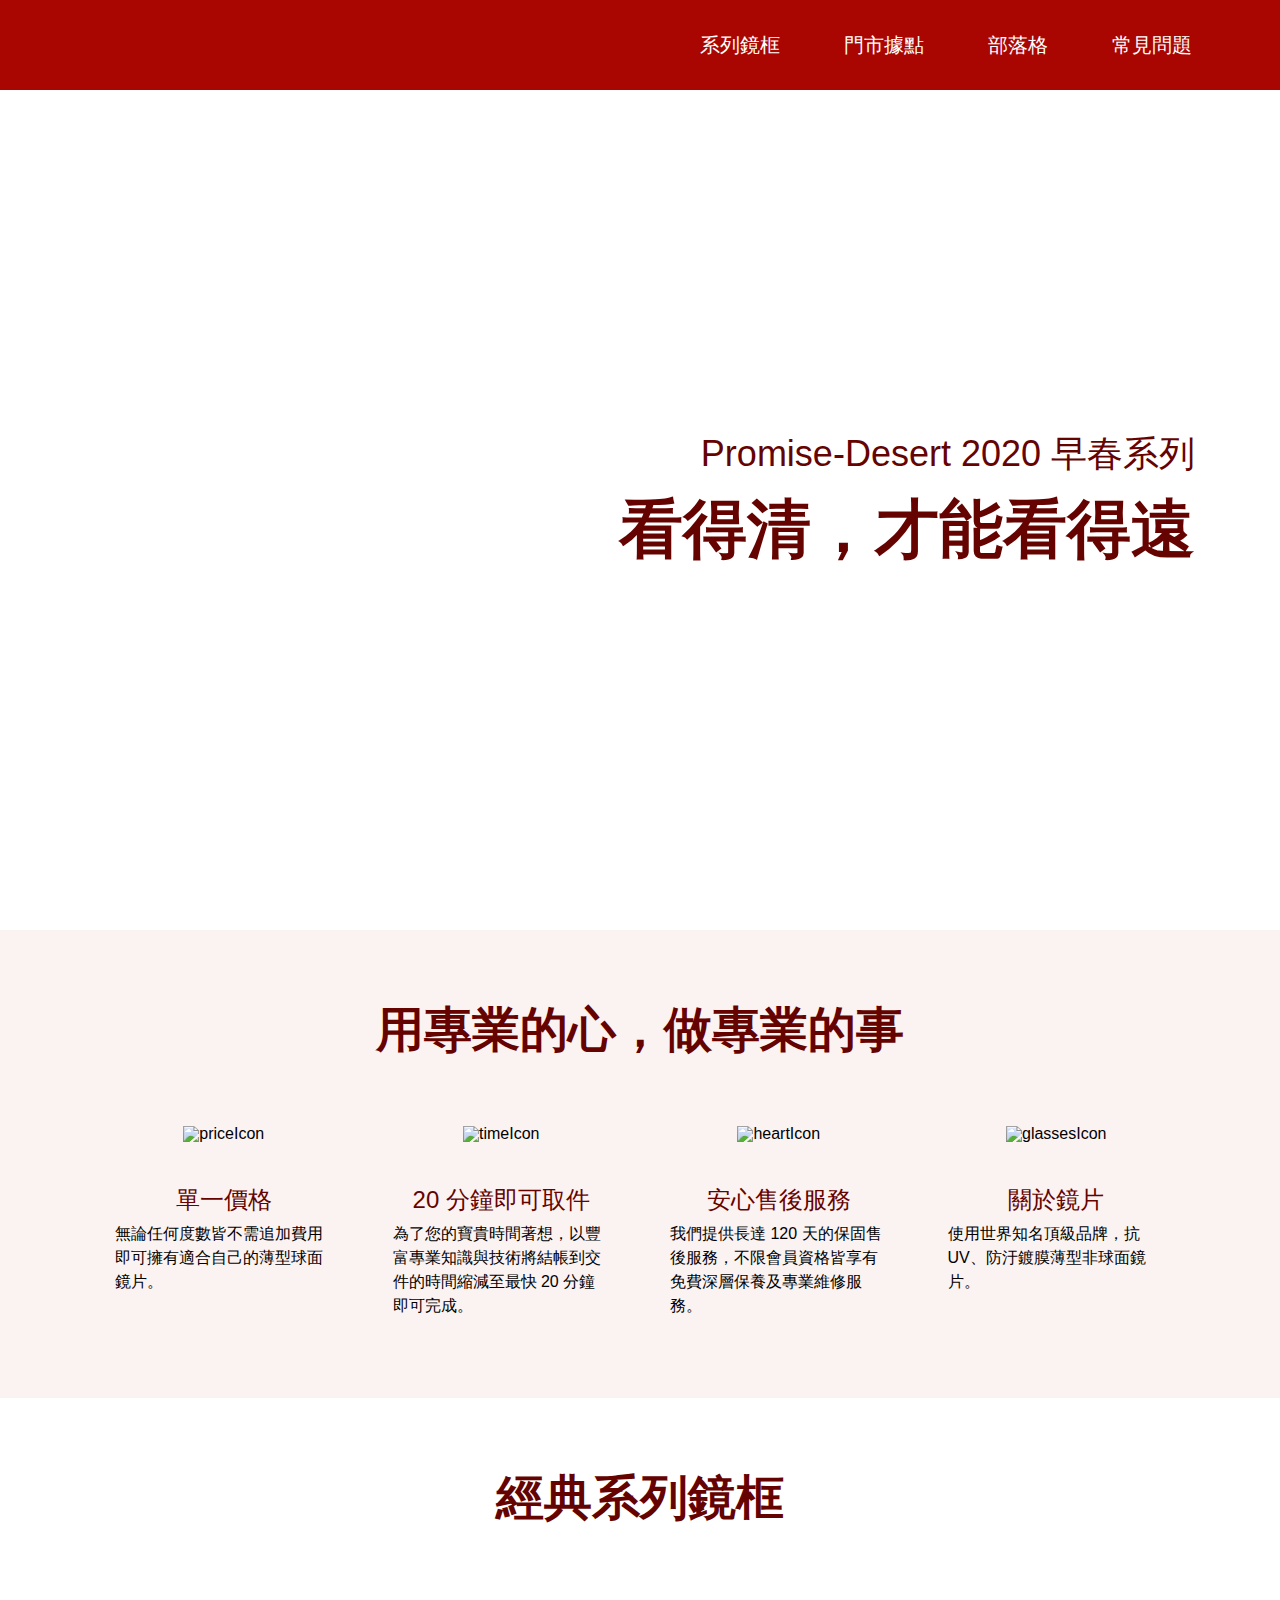
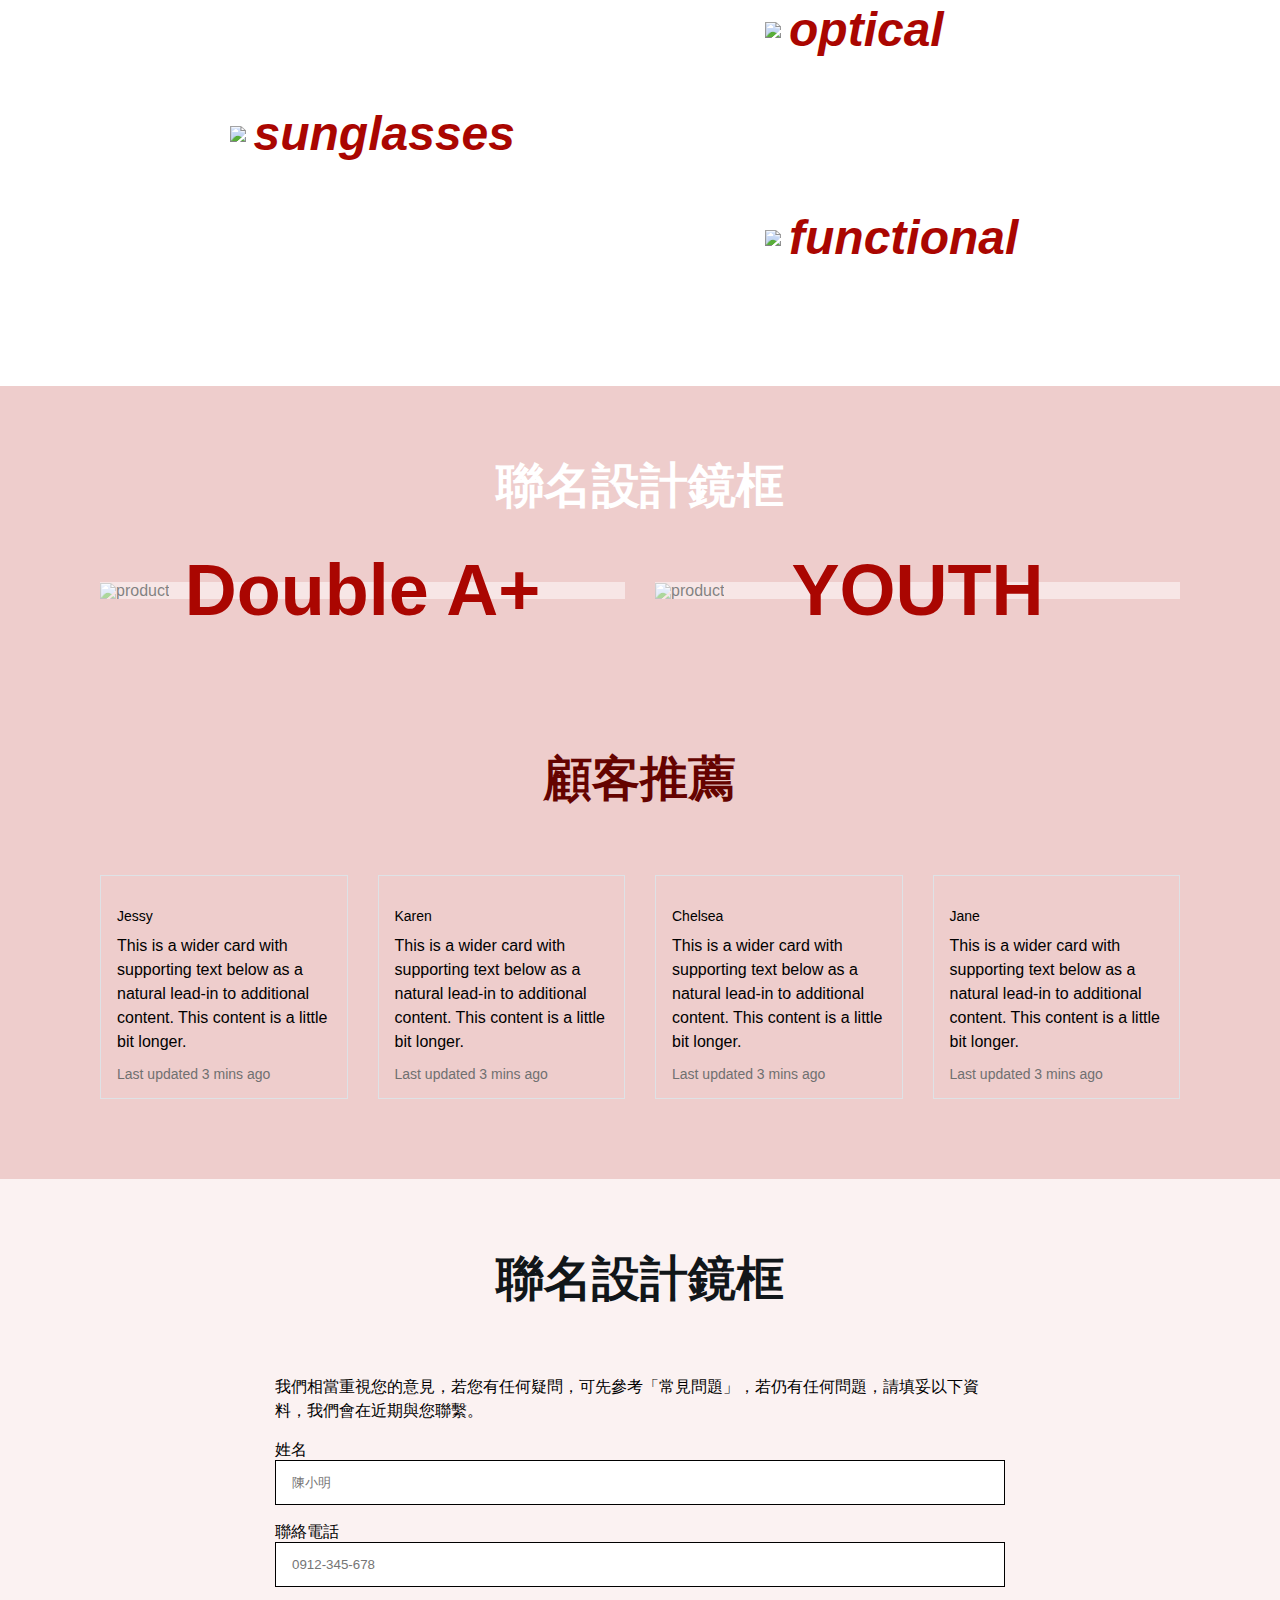
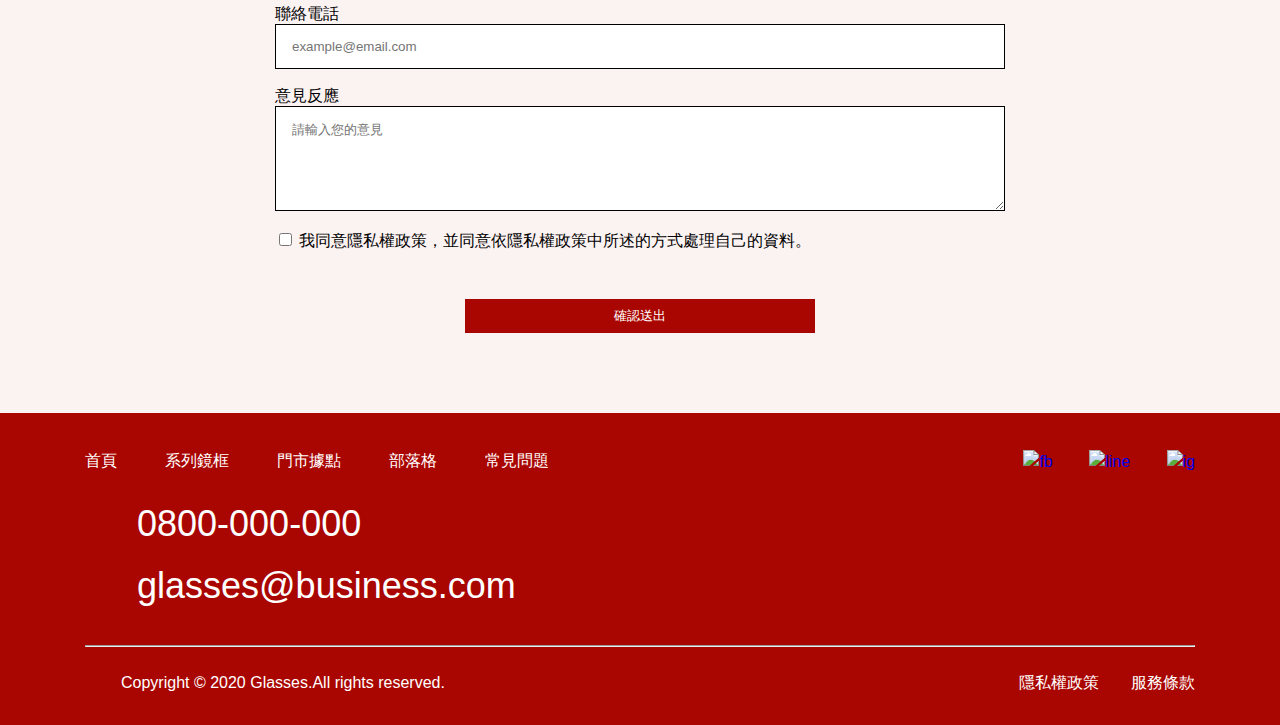
==== commit 729a648a: "增加圖片cover效果" ====
--- a/index.html
+++ b/index.html
@@ -85,12 +85,20 @@
       <h2 class="subtitle white">聯名設計鏡框</h2>
       <div class="d-flexSet">
         <div class="d-flexSet__gutter w-50 mobile-w-100 mobile-mb-sm">
-          <img src="https://hexschool.github.io/webLayoutTraining1st/week3/product-8.png" alt="product" class="co-brand__product">
-          <h3 class="co-brand__productBrand">Double A+</h3>
+          <div class="co-product">
+            <img src="https://hexschool.github.io/webLayoutTraining1st/week3/product-8.png" alt="product">
+            <div class="d-flex fx-jcc fx-alc co-product__caption">
+              <h3 class="co-product__caption__content">Double A+</h3>
+            </div>
+          </div>
         </div>
         <div class="d-flexSet__gutter w-50 mobile-w-100">
-          <img src="https://hexschool.github.io/webLayoutTraining1st/week3/product-9.png" alt="product" class="co-brand__product">
-          <h3 class="co-brand__productBrand">YOUTH</h3>
+          <div class="co-product">
+            <img src="https://hexschool.github.io/webLayoutTraining1st/week3/product-9.png" alt="product">
+            <div class="d-flex fx-jcc fx-alc co-product__caption">
+              <h3 class="co-product__caption__content">YOUTH</h3>
+            </div>
+          </div>
         </div>
       </div>
     </div>
@@ -177,19 +185,19 @@
       <div class="d-flex fx-jsb">
         <div>
           <ul class="d-flex fx-jsb pad-py-0 mb-sm mobile-d-none">
-            <li class="mr-xl"><a class="white" href="#">首頁</a></li>
-            <li class="mr-xl"><a class="white" href="#">系列鏡框</a></li>
-            <li class="mr-xl"><a class="white" href="#">門市據點</a></li>
-            <li class="mr-xl"><a class="white" href="#">部落格</a></li>
-            <li class="mr-xl"><a class="white" href="#">常見問題</a></li>
+            <li class="mr-xl"><a class="white link" href="#">首頁</a></li>
+            <li class="mr-xl"><a class="white link" href="#">系列鏡框</a></li>
+            <li class="mr-xl"><a class="white link" href="#">門市據點</a></li>
+            <li class="mr-xl"><a class="white link" href="#">部落格</a></li>
+            <li class="mr-xl"><a class="white link" href="#">常見問題</a></li>
           </ul>
           <div class="d-flex fx-alc contact-list">
             <img src="https://hexschool.github.io/webLayoutTraining1st/week3/icon-phone.svg" alt="">
-            <a href="tel:+0800-000-000">0800-000-000</a>
+            <a class="link" href="tel:+0800-000-000">0800-000-000</a>
           </div>
           <div class="d-flex fx-alc contact-list">
             <img src="https://hexschool.github.io/webLayoutTraining1st/week3/icon-mail.svg" alt="">
-            <a href="mailto:glasses@business.com">glasses@business.com</a>
+            <a class="link" href="mailto:glasses@business.com">glasses@business.com</a>
           </div>
         </div>
         <div>
@@ -206,8 +214,8 @@
         </div>    
         <div class="d-flex fx-jsb fx-alfe mobile-w-100 policy">
           <ul class="d-flex fx-jsb mobile-fxd-c">
-            <li class="mr-md"><a class="white" href="#">隱私權政策</a></li>
-            <li><a class="white" href="#">服務條款</a></li>
+            <li class="mr-md"><a class="white link" href="#">隱私權政策</a></li>
+            <li><a class="white link" href="#">服務條款</a></li>
           </ul>
           <img class="d-none mobile-d-bk" src="https://hexschool.github.io/webLayoutTraining1st/week3/logo.png" alt="">
         </div>
--- a/css/style.css
+++ b/css/style.css
@@ -366,6 +366,10 @@
   height: 100％;
 }
 
+.link:hover {
+  border-bottom: 1px solid #fff;
+}
+
 .d-flex {
   display: -webkit-box;
   display: -ms-flexbox;
@@ -752,6 +756,10 @@
   line-height: 30px;
 }
 
+.bar__nav__item:hover {
+  border-bottom: 2px solid #fff;
+}
+
 .masthead, .introduction, .product, .co-brand, .recommend, .contact {
   padding-top: 64px;
   padding-bottom: 80px;
@@ -847,6 +855,29 @@
   background-size: cover;
 }
 
+.co-brand .co-product__caption {
+  position: absolute;
+  top: 0;
+  left: 0;
+  background-color: rgba(255, 255, 255, 0.5);
+  width: 100%;
+  height: 100%;
+}
+
+.co-brand .co-product__caption__content {
+  font-size: 72px;
+  line-height: 108px;
+  color: #AA0601;
+  font-weight: bold;
+}
+
+@media (max-width: 768px) {
+  .co-brand .co-product__caption__content {
+    font-size: 32px;
+    line-height: 25px;
+  }
+}
+
 .recommend {
   background-color: rgba(170, 6, 1, 0.2);
 }
@@ -896,12 +927,14 @@
   border: 1px solid #000;
   width: 100%;
   padding: 14px 16px;
+  outline: none;
 }
 
 .contact__form__topic textarea {
   border: 1px solid #000;
   width: 100%;
   padding: 14px 16px;
+  outline: none;
 }
 
 .footer {
@@ -924,6 +957,10 @@
 
 .footer .contact-icon {
   width: 48px;
+}
+
+.footer .contact-icon:hover {
+  opacity: 0.9;
 }
 
 @media (max-width: 768px) {
